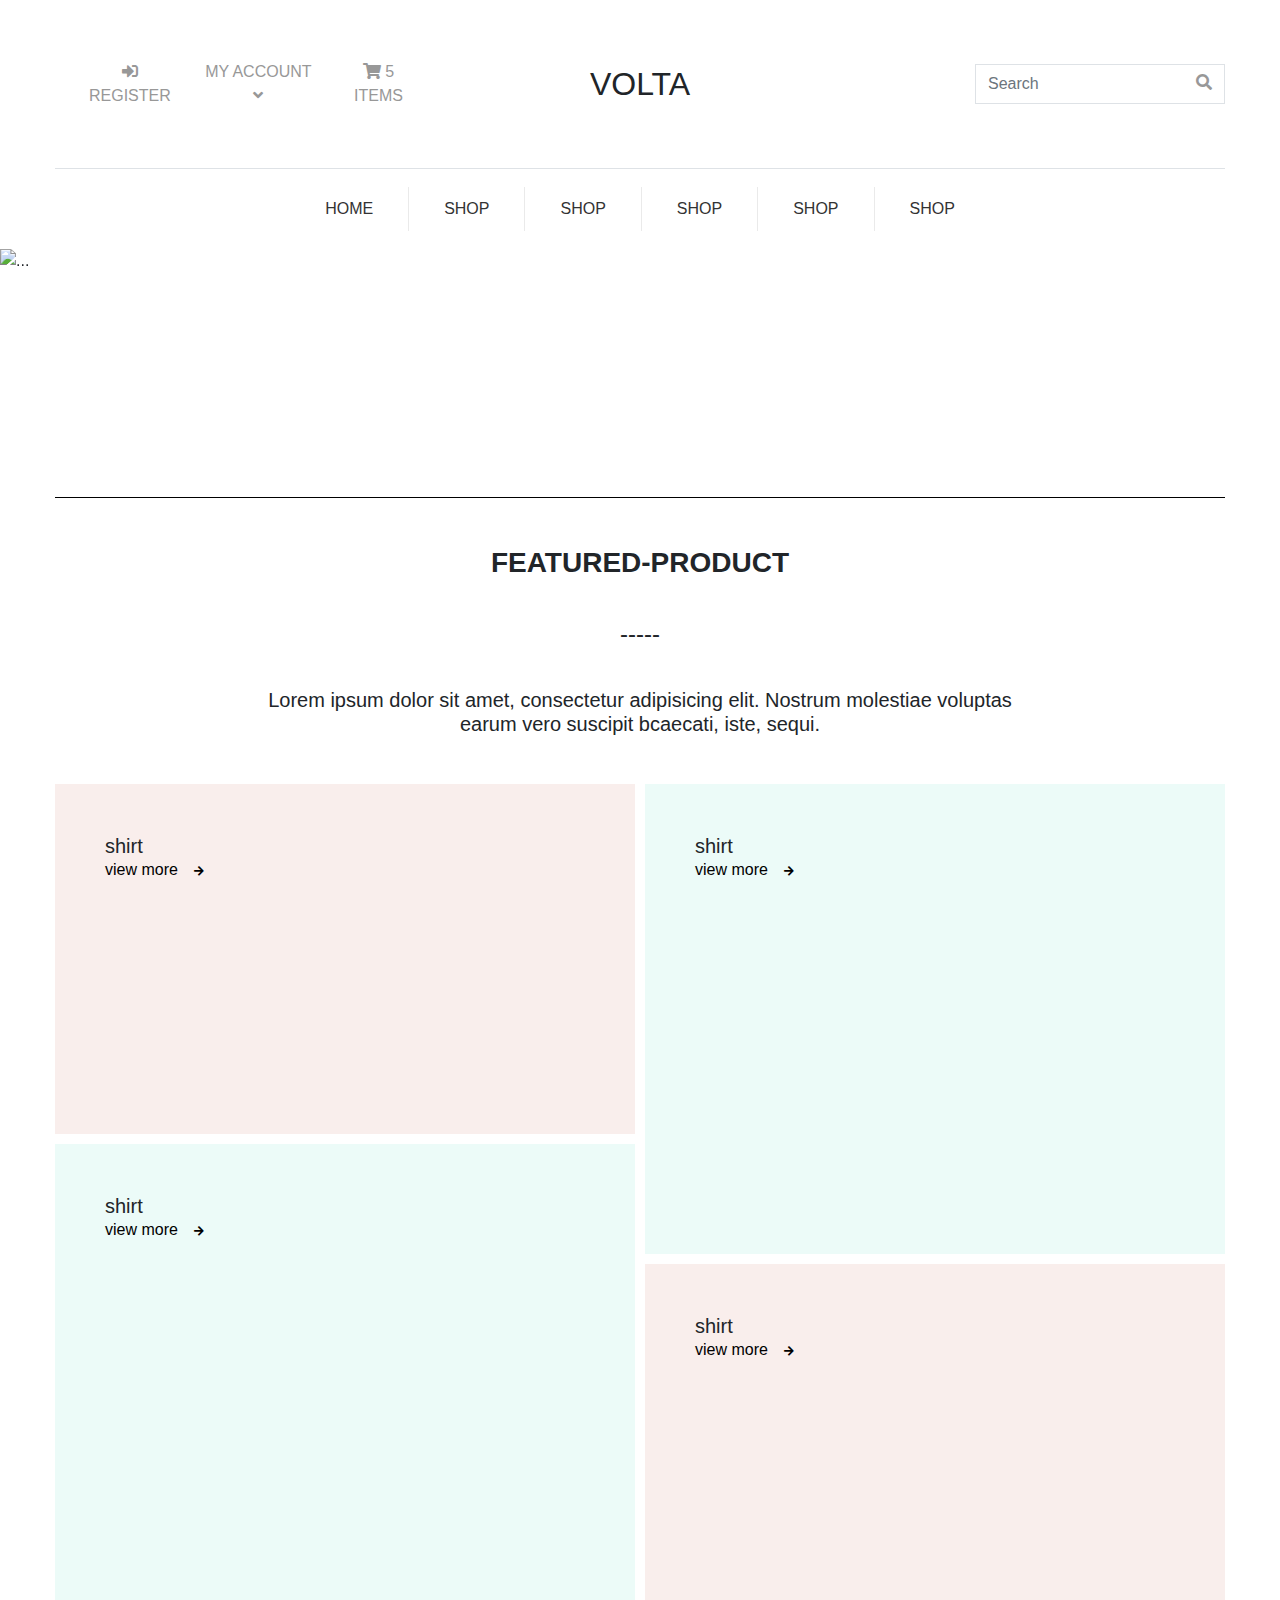
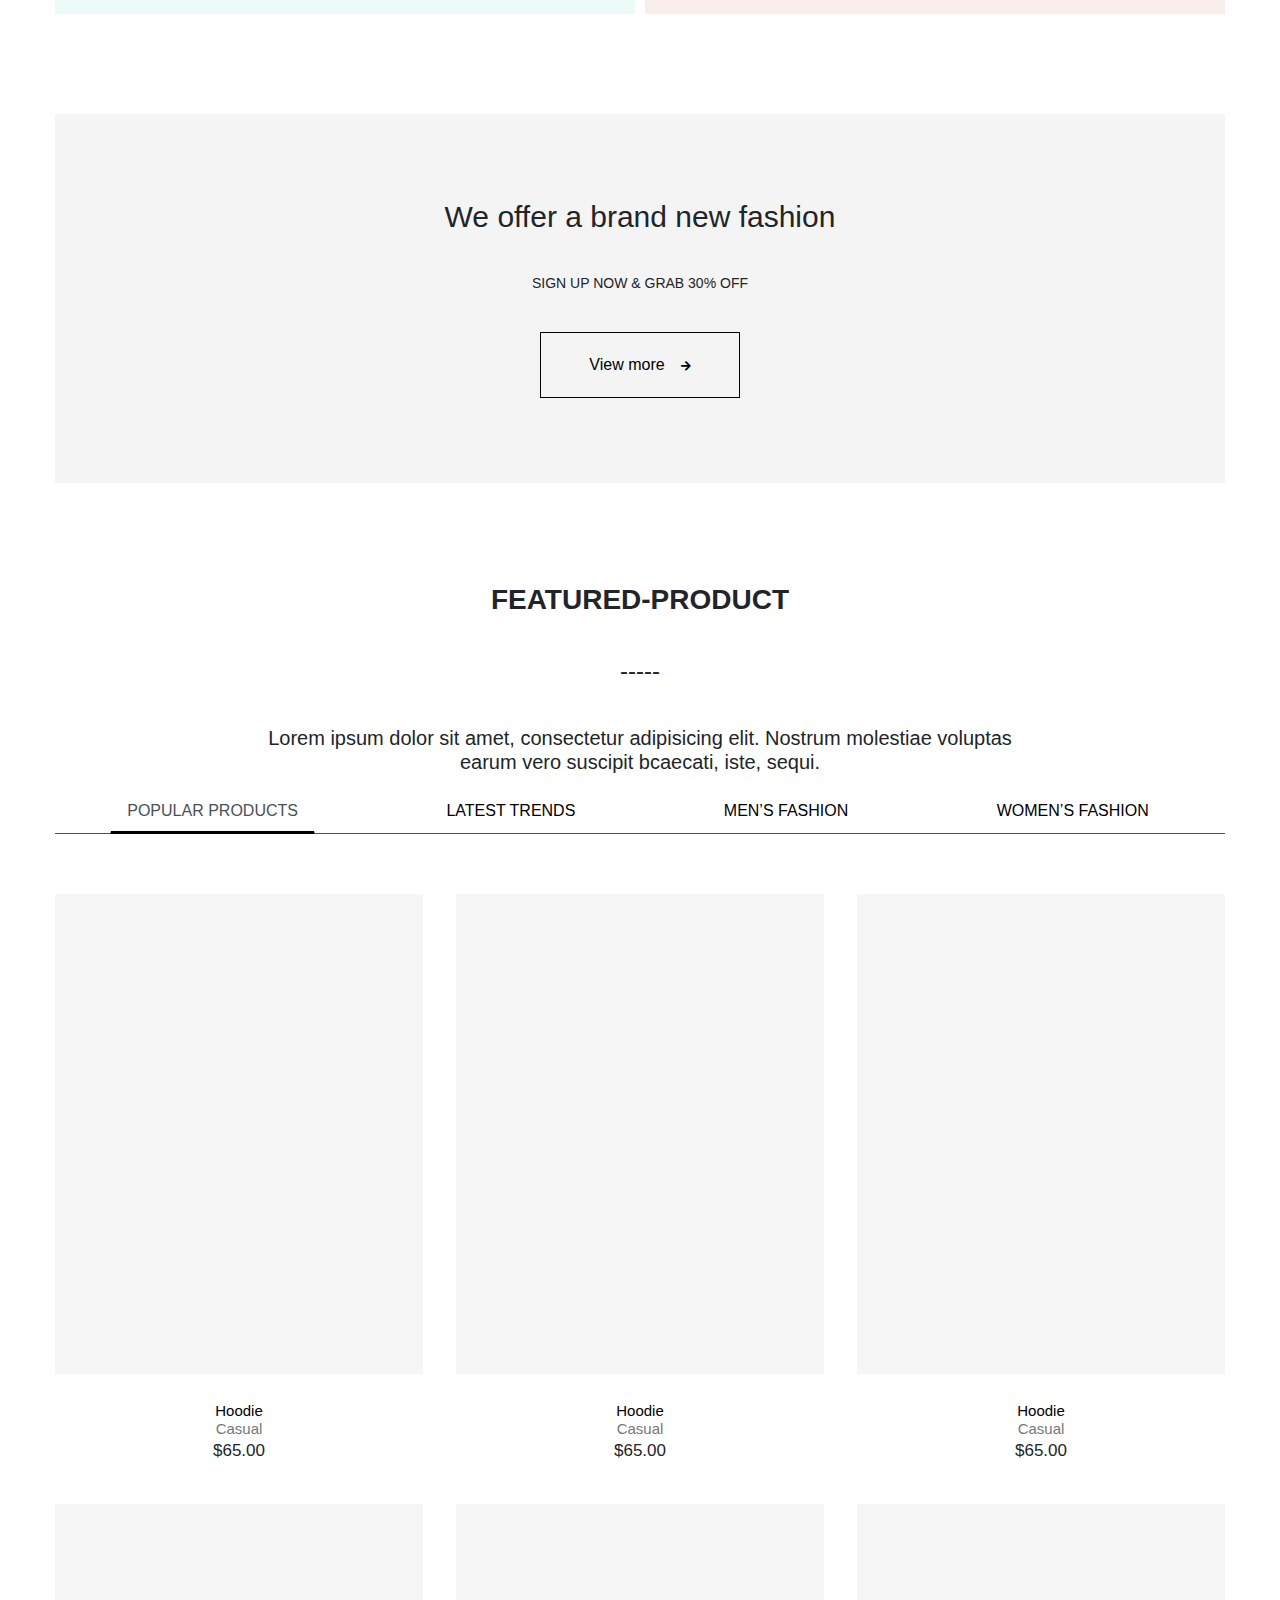
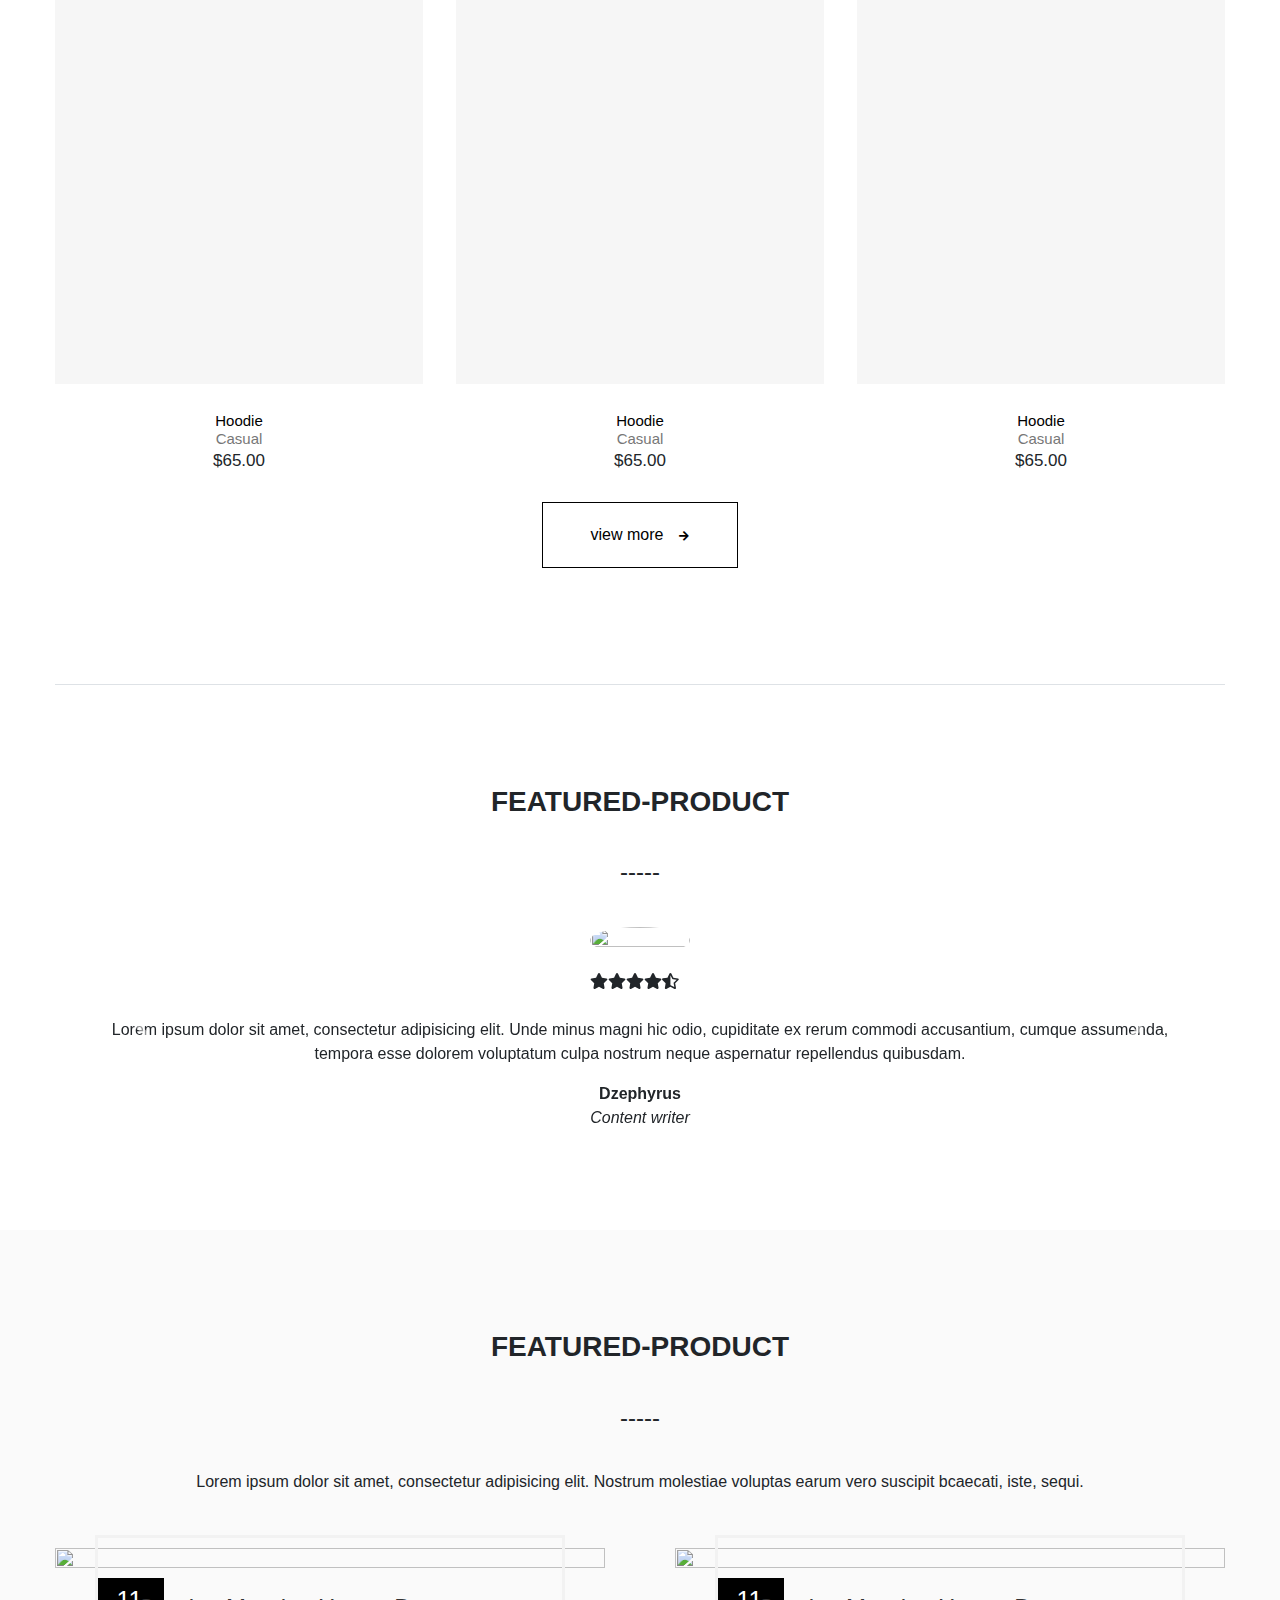
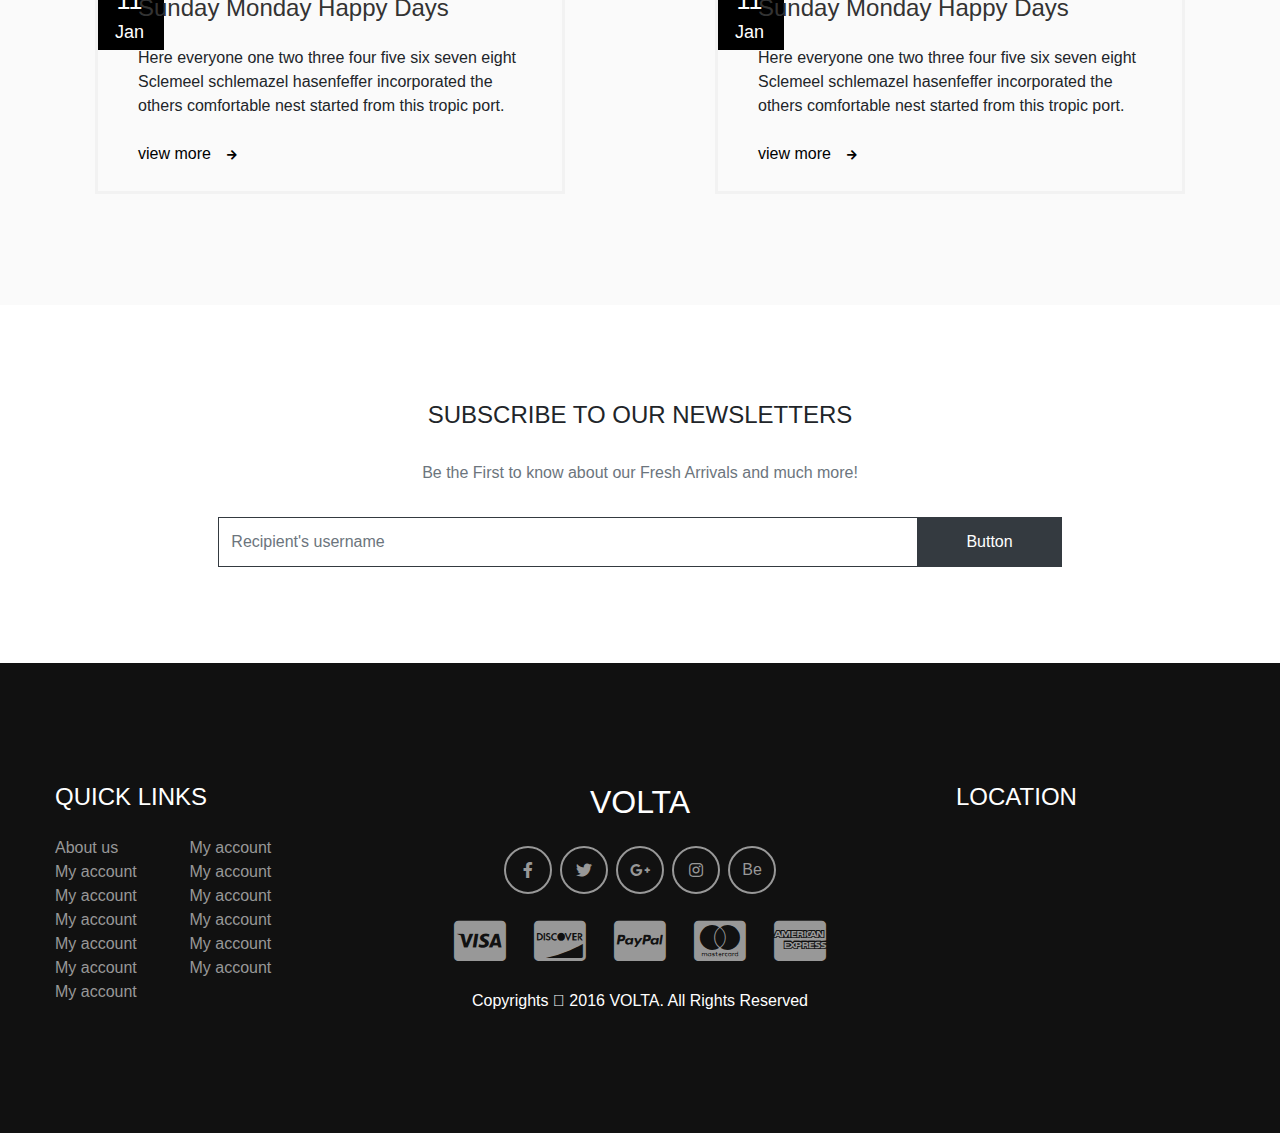
==== index.html @ 00e00750 "up" ====
<!doctype html>
<html>
<head>
<meta charset="utf-8">
<title>Untitled Document</title>
	<link rel="stylesheet" href="https://use.fontawesome.com/releases/v5.6.3/css/all.css">
	<link rel="stylesheet" href="https://stackpath.bootstrapcdn.com/bootstrap/4.4.1/css/bootstrap.min.css" integrity="sha384-Vkoo8x4CGsO3+Hhxv8T/Q5PaXtkKtu6ug5TOeNV6gBiFeWPGFN9MuhOf23Q9Ifjh" crossorigin="anonymous">
	<link rel="stylesheet" href="css/style.css">
	<link rel="stylesheet" href="css/style.scss">
</head>

<body>
	<header>
		<div class="header ">
			<div class="container col-lg-8 col-md-8 col-sm-12 offset-md-2">
				<div class="row justify-content-between align-items-center header-top border-bottom">
						<div class="header-top-left d-flex col-lg-4">
							<a href=""><button type="button" class="btn btn-light bg-white border-0 text-uppercase t-grey"><i class="fas fa-sign-in-alt"></i> Register</button></a>
							<div class="dropdown ">
							 	<button class="btn btn-light bg-white border-0 shadow-none text-uppercase t-grey" type="button" id="dropdownMenuButton" data-toggle="dropdown" aria-haspopup="true" aria-expanded="false">
								my account <i class="fas fa-angle-down"></i>
							 	</button>
								<div class="dropdown-menu" aria-labelledby="dropdownMenuButton">
									<a class="dropdown-item" href="#">Action</a>
									<a class="dropdown-item" href="#">Another action</a>
									<a class="dropdown-item" href="#">Something else here</a>
							 	</div>
							</div>
							<a href=""><button type="button" class="btn btn-light bg-white border-0 text-uppercase t-grey"><i class="fas fa-shopping-cart"></i> 5 items</button></a>
						</div>
					
						<div class="header-top-mid col-lg-4">
							<h2 class="text-uppercase text-center">VOLTA</h2>
						</div>
					
						<div class="header-top-right col-lg-4 px-0 d-flex justify-content-end">
							<div class="input-group border rounded-0 ">
							  <input type="text" class="form-control border-0 search " placeholder="Search" aria-label="Recipient's username" aria-describedby="basic-addon2">
							  <div class="input-group-append">
								<a href=""><button class="btn btn-outline-secondary border-0  bg-white" type="button"><i class="fas fa-search t-grey"></i></button></a>
							  </div>
							</div>
						</div>
					</div>
				<div class="row justify-content-center">
					<ul class="d-flex header-list text-uppercase">
						<li class="header-list_item">
							<a href="" class="header-list_item_name ">home</a>
							<ul class="header-list_item_drop ">
								<li>
									<a href="">home page</a>
								</li>
								<li>
									<a href="">home page 2</a>
								</li>
							</ul>
						</li>
						<li class="header-list_item">
							<a href="" class="header-list_item_name ">shop</a>
						</li>
						<li class="header-list_item">
							<a href="" class="header-list_item_name ">shop</a>
						</li>
						<li class="header-list_item">
							<a href="" class="header-list_item_name ">shop</a>
						</li>
						<li class="header-list_item">
							<a href="" class="header-list_item_name ">shop</a>
						</li>
						<li class="header-list_item">
							<a href="" class="header-list_item_name ">shop</a>
						</li>
					</ul>
				</div>
			</div>
		</div>
	</header>
	<main>
		<div id="carouselExampleControls" class="carousel slide" data-ride="carousel">
  <div class="carousel-inner">
    <div class="carousel-item active">
      <img src="../../../explus/home a-z/home-A-Z/images/NoPath - Copy (7).png" class="d-block w-100" alt="...">
    </div>
    <div class="carousel-item">
      <img src="../../../explus/home a-z/home-A-Z/images/NoPath - Copy (7).png" class="d-block w-100" alt="...">
    </div>
    <div class="carousel-item">
      <img src="../../../explus/home a-z/home-A-Z/images/NoPath - Copy (7).png" class="d-block w-100" alt="...">
    </div>
  </div>
  <a class="carousel-control-prev" href="#carouselExampleControls" role="button" data-slide="prev">
    <span class="carousel-control-prev-icon" aria-hidden="true"></span>
    <span class="sr-only">Previous</span>
  </a>
  <a class="carousel-control-next" href="#carouselExampleControls" role="button" data-slide="next">
    <span class="carousel-control-next-icon" aria-hidden="true"></span>
    <span class="sr-only">Next</span>
  </a>
</div>
		<div class="cate-collection">
			<div class="cate-collection_item ">
				<a href=""><img src="https://dummyimage.com/360x380/000/fff" alt=""><p>men collection</p></a>
			</div>
			<div class="cate-collection_item ">
				<a href=""><img src="https://dummyimage.com/360x380/000/fff" alt=""><p>men collection</p></a>
			</div>
			<div class="cate-collection_item ">
				<a href=""><img src="https://dummyimage.com/360x380/000/fff" alt=""><p>men collection</p></a>
			</div>	
		</div>
		
		<div class="featured-product py-5 ">
			<h3 class="w-100 text-center text-uppercase font-weight-bold">featured-product</h3>
			<h4 class="w-100 text-center ">-----</h4>
			<h5 class="text-center"> Lorem ipsum dolor sit amet, consectetur adipisicing elit. Nostrum molestiae voluptas earum vero suscipit bcaecati, iste, sequi.</h5>
		</div>
		<div class="product-collection">
			<div class="product-collection-item">
				<h3>shirt</h3>
				<a href="" class="access-btn t-black">view more<i class="fas fa-arrow-right pl-3"></i></a>
			</div>
			<div class="product-collection-item">
				<h3>shirt</h3>
				<a href="" class="access-btn t-black">view more<i class="fas fa-arrow-right pl-3"></i></a>
			</div>
			<div class="product-collection-item">
				<h3>shirt</h3>
				<a href="" class="access-btn t-black">view more<i class="fas fa-arrow-right pl-3"></i></a>
			</div>
			<div class="product-collection-item">
				<h3>shirt</h3>
				<a href="" class="access-btn t-black">view more<i class="fas fa-arrow-right pl-3"></i></a>
			</div>
		</div>
		<div class="banner">
			<h1 class="text-center">We offer a brand new fashion</h1>
			<h3 class="text-center ">SIGN UP NOW & GRAB 30% OFF</h3>
			<a href="" class="access-btn t-black ">View more<i class="fas fa-arrow-right pl-3"></i></a>
		</div>
		<div class="featured-product ">
			<h3 class="w-100 text-center text-uppercase font-weight-bold">featured-product</h3>
			<h4 class="w-100 text-center ">-----</h4>
			<h5 class="text-center"> Lorem ipsum dolor sit amet, consectetur adipisicing elit. Nostrum molestiae voluptas earum vero suscipit bcaecati, iste, sequi.</h5>
		</div>
		<div class="list-product">
			<div class="py-3">
			  <ul class="nav nav-tabs" role="tablist">
<!--				<li class="ml-2">&nbsp;</li>-->
				<li class="nav-item">
				  <a class="nav-link active" data-toggle="tab" href="#home" role="tab">POPULAR PRODUCTS</a>
				</li>
				<li class="nav-item">
				  <a class="nav-link" data-toggle="tab" href="#profile" role="tab">LATEST TRENDS</a>
				</li>
				<li class="nav-item">
				  <a class="nav-link" data-toggle="tab" href="#messages" role="tab">MEN’S FASHION</a>
				</li>
				<li class="nav-item">
				  <a class="nav-link" data-toggle="tab" href="#settings" role="tab">WOMEN’S FASHION</a>
				</li>
			  </ul>

			  <!-- Tab panes -->
			  <div class="tab-content">
				<div class="tab-pane active" id="home" role="tabpanel">
					<div class="tab-pane_main">
						<div class="tab-pane_item">
							<div class="tab-pane_item_image">
								<a href="" class="access-btn t-black">view more<i class="fas fa-arrow-right pl-3"></i></a>
							</div>
							<div class="tab-pane_item_info">
								<h3><a href="">Hoodie</a></h3>
								<h4><a href="">Casual</a></h4>
								<p>$65.00</p>
							</div>
						</div>
						<div class="tab-pane_item">
							<div class="tab-pane_item_image">
								<a href="" class="access-btn t-black">view more<i class="fas fa-arrow-right pl-3"></i></a>
							</div>
							<div class="tab-pane_item_info">
								<h3><a href="">Hoodie</a></h3>
								<h4><a href="">Casual</a></h4>
								<p>$65.00</p>
							</div>
						</div>
						<div class="tab-pane_item">
							<div class="tab-pane_item_image">
								<a href="" class="access-btn t-black">view more<i class="fas fa-arrow-right pl-3"></i></a>
							</div>
							<div class="tab-pane_item_info">
								<h3><a href="">Hoodie</a></h3>
								<h4><a href="">Casual</a></h4>
								<p>$65.00</p>
							</div>
						</div>
						<div class="tab-pane_item">
							<div class="tab-pane_item_image">
								<a href="" class="access-btn t-black">view more<i class="fas fa-arrow-right pl-3"></i></a>
							</div>
							<div class="tab-pane_item_info">
								<h3><a href="">Hoodie</a></h3>
								<h4><a href="">Casual</a></h4>
								<p>$65.00</p>
							</div>
						</div>
						<div class="tab-pane_item">
							<div class="tab-pane_item_image">
								<a href="" class="access-btn t-black">view more<i class="fas fa-arrow-right pl-3"></i></a>
							</div>
							<div class="tab-pane_item_info">
								<h3><a href="">Hoodie</a></h3>
								<h4><a href="">Casual</a></h4>
								<p>$65.00</p>
							</div>
						</div>
						<div class="tab-pane_item">
							<div class="tab-pane_item_image">
								<a href="" class="access-btn t-black">view more<i class="fas fa-arrow-right pl-3"></i></a>
							</div>
							<div class="tab-pane_item_info">
								<h3><a href="">Hoodie</a></h3>
								<h4><a href="">Casual</a></h4>
								<p>$65.00</p>
							</div>
						</div> 
					</div>
					<div class="w-100 d-flex justify-content-center" >
						<a href="" class="access-btn t-black" >view more<i class="fas fa-arrow-right pl-3"></i></a>
					</div>
						
				</div>
				<div class="tab-pane " id="profile" role="tabpanel">
					<div class="tab-pane_main">
						<div class="tab-pane_item">
							<div class="tab-pane_item_image">
								<a href="" class="access-btn t-black">view more<i class="fas fa-arrow-right pl-3"></i></a>
							</div>
							<div class="tab-pane_item_info">
								<h3><a href="">varsity Sweatshirt</a></h3>
								<h4><a href="">Casual</a></h4>
								<p>$65.00</p>
							</div>
						</div>
						<div class="tab-pane_item">
							<div class="tab-pane_item_image">
								<a href="" class="access-btn t-black">view more<i class="fas fa-arrow-right pl-3"></i></a>
							</div>
							<div class="tab-pane_item_info">
								<h3><a href="">varsity Sweatshirt</a></h3>
								<h4><a href="">Casual</a></h4>
								<p>$65.00</p>
							</div>
						</div>
						<div class="tab-pane_item">
							<div class="tab-pane_item_image">
								<a href="" class="access-btn t-black">view more<i class="fas fa-arrow-right pl-3"></i></a>
							</div>
							<div class="tab-pane_item_info">
								<h3><a href="">varsity Sweatshirt</a></h3>
								<h4><a href="">Casual</a></h4>
								<p>$65.00</p>
							</div>
						</div>
						<div class="tab-pane_item">
							<div class="tab-pane_item_image">
								<a href="" class="access-btn t-black">view more<i class="fas fa-arrow-right pl-3"></i></a>
							</div>
							<div class="tab-pane_item_info">
								<h3><a href="">varsity Sweatshirt</a></h3>
								<h4><a href="">Casual</a></h4>
								<p>$65.00</p>
							</div>
						</div>
						<div class="tab-pane_item">
							<div class="tab-pane_item_image">
								<a href="" class="access-btn t-black">view more<i class="fas fa-arrow-right pl-3"></i></a>
							</div>
							<div class="tab-pane_item_info">
								<h3><a href="">varsity Sweatshirt</a></h3>
								<h4><a href="">Casual</a></h4>
								<p>$65.00</p>
							</div>
						</div>
						<div class="tab-pane_item">
							<div class="tab-pane_item_image">
								<a href="" class="access-btn t-black">view more<i class="fas fa-arrow-right pl-3"></i></a>
							</div>
							<div class="tab-pane_item_info">
								<h3><a href="">varsity Sweatshirt</a></h3>
								<h4><a href="">Casual</a></h4>
								<p>$65.00</p>
							</div>
						</div> 
					</div>
					<div class="w-100 d-flex justify-content-center" >
						<a href="" class="access-btn t-black" >view more<i class="fas fa-arrow-right pl-3"></i></a>
					</div>  
				</div>
				<div class="tab-pane " id="messages" role="tabpanel">Messages tab.</div>
				<div class="tab-pane " id="settings" role="tabpanel">Settings tab.</div>
			  </div>
			</div>
		</div>
		<div>
			<div class="comment-slide border-top">
				<div class="featured-product ">
					<h3 class="w-100 text-center text-uppercase font-weight-bold">featured-product</h3>
					<h4 class="w-100 text-center ">-----</h4>
				</div>
				<div id="carouselExampleControl" class="carousel slide" data-ride="carousel">
				  <div class="carousel-inner">
					<div class="carousel-item active">
					  	<div class="comment-slide_main px-5">
							<div class="comment-slide_main_image">
								<img src="https://dummyimage.com/100x100/000/fff" class="thumb" alt="">
								<div class="mt-3">
									<i class="fas fa-star"></i><i class="fas fa-star"></i><i class="fas fa-star"></i><i class="fas fa-star"></i><i class="fas fa-star-half-alt"></i>
								</div>
							</div>
							<div class="comment-slide_main_detail text-center pt-4">
								<p class="line">Lorem ipsum dolor sit amet, consectetur adipisicing elit. Unde minus magni hic odio, cupiditate ex rerum commodi accusantium, cumque assumenda, tempora esse dolorem voluptatum culpa nostrum neque aspernatur repellendus quibusdam.</p>
								<p class="pt-3"><strong>Dzephyrus</strong></p>
								<p class=""><em>Content writer</em></p>
							</div>
						</div>
					</div>
					<div class="carousel-item">
					  <div class="comment-slide_main px-5">
							<div class="comment-slide_main_image">
								<img src="https://dummyimage.com/100x100/000/fff" class="thumb" alt="">
								<div class="mt-3">
									<i class="fas fa-star"></i><i class="fas fa-star"></i><i class="fas fa-star"></i><i class="fas fa-star"></i><i class="fas fa-star-half-alt"></i>
								</div>
							</div>
							<div class="comment-slide_main_detail text-center pt-4">
								<p class="line">Lorem ipsum dolor sit amet, consectetur adipisicing elit. Unde minus magni hic odio, cupiditate ex rerum commodi accusantium, cumque assumenda, tempora esse dolorem voluptatum culpa nostrum neque aspernatur repellendus quibusdam.</p>
								<p class="pt-3"><strong>Dzephyrus</strong></p>
								<p class=""><em>Content writer</em></p>
							</div>
						</div>
					</div>
					<div class="carousel-item">
					  <div class="comment-slide_main px-5">
							<div class="comment-slide_main_image">
								<img src="https://dummyimage.com/100x100/000/fff" class="thumb" alt="">
								<div class="mt-3">
									<i class="fas fa-star"></i><i class="fas fa-star"></i><i class="fas fa-star"></i><i class="fas fa-star"></i><i class="fas fa-star-half-alt"></i>
								</div>
							</div>
							<div class="comment-slide_main_detail text-center pt-4">
								<p class="line">Lorem ipsum dolor sit amet, consectetur adipisicing elit. Unde minus magni hic odio, cupiditate ex rerum commodi accusantium, cumque assumenda, tempora esse dolorem voluptatum culpa nostrum neque aspernatur repellendus quibusdam.</p>
								<p class="pt-3"><strong>Dzephyrus</strong></p>
								<p class=""><em>Content writer</em></p>
							</div>
						</div>
					</div>
				  </div>
				  <a class="carousel-control-prev" href="#carouselExampleControl" role="button" data-slide="prev">
					<span class="carousel-control-prev-icon" aria-hidden="true"></span>
					<span class="sr-only">Previous</span>
				  </a>
				  <a class="carousel-control-next" href="#carouselExampleControl" role="button" data-slide="next">
					<span class="carousel-control-next-icon" aria-hidden="true"></span>
					<span class="sr-only">Next</span>
				  </a>
				</div>
			</div>
		</div>
		<div class="latest-news">
			<div class="featured-product">
				<h3 class="w-100 text-center text-uppercase font-weight-bold">featured-product</h3>
				<h4 class="w-100 text-center ">-----</h4>
				<h6 class="text-center"> Lorem ipsum dolor sit amet, consectetur adipisicing elit. Nostrum molestiae voluptas earum vero suscipit bcaecati, iste, sequi.</h6>
			</div>
			<div class="latest-news_main">
				<div class="latest-news_main_item">
					<div class="latest-news_main_item_time">
						<p>11</p>
						<p>Jan</p>
					</div>
					<div class="latest-news_main_item_image">
						<img src="https://dummyimage.com/550x320/b5b5b5/000" class="thumb" alt="">
					</div>
					<div class="latest-news_main_item_info">
						<div class="latest-news_main_item_detail">
							<h4 class="pb-4"><a href="">Sunday Monday Happy Days</a></h4>
							<p class="pb-4">Here everyone one two three four five six seven eight Sclemeel schlemazel hasenfeffer incorporated  the others comfortable nest started from this tropic port.</p>
							<a href="" class="access-btn t-black">view more<i class="fas fa-arrow-right pl-3"></i></a>
						</div>
					</div>
				</div>
				<div class="latest-news_main_item">
					<div class="latest-news_main_item_time">
						<p>11</p>
						<p>Jan</p>
					</div>
					<div class="latest-news_main_item_image">
						<img src="https://dummyimage.com/550x320/b5b5b5/000" class="thumb" alt="">
					</div>
					<div class="latest-news_main_item_info">
						<div class="latest-news_main_item_detail">
							<h4 class="pb-4"><a href="">Sunday Monday Happy Days</a></h4>
							<p class="pb-4">Here everyone one two three four five six seven eight Sclemeel schlemazel hasenfeffer incorporated  the others comfortable nest started from this tropic port.</p>
							<a href="" class="access-btn t-black">view more<i class="fas fa-arrow-right pl-3"></i></a>
						</div>
					</div>
				</div>
			</div>	
		</div>
		<div class="d-flex justify-content-center flex-column row py-lg-5 py-md-5 py-sm-5 py-5 my-lg-5 my-md-5 my-sm-5 my-5 ">
			<h4 class="text-uppercase text-center">SUBSCRIBE to our newsletters</h4>
			<p class="text-center text-secondary py-lg-4 py-md-3 py-sm-3 py-2 my-2">Be the First to know about our Fresh Arrivals and much more!</p>
			<div class="col-lg-8 col-md-8 col-sm-8 offset-md-2 offset-2 rounded-0 border-dark">
				<div class="input-group border-dark">
				  <input type="text" class="form-control rounded-0 border-dark py-lg-4 py-md-3 py-sm-3" placeholder="Recipient's username" aria-label="Recipient's username" aria-describedby="basic-addon2">
				  <div class="input-group-append ">
					<button class="btn px-5 rounded-0 border-dark btn-dark py-lg-2 py-md-1 py-sm-1 " type="button">Button</button>
				  </div>
				</div>
			</div>
		</div>
	</main>
	<footer class="w-100">
		<div class="footer-main">
			<div class="footer-main_quicklinks">	
				<h4 class="t-white pb-4 text-uppercase">Quick links</h4>
				<div class="container">
					<div class="row">
						<a href="" class="d-block col-lg-6 col-md-6 col-sm-6 col-6 px-0">About us</a>
						<a href="" class="d-block col-lg-6 col-md-6 col-sm-6 col-6 px-0">My account</a>
						<a href="" class="d-block col-lg-6 col-md-6 col-sm-6 col-6 px-0">My account</a>
						<a href="" class="d-block col-lg-6 col-md-6 col-sm-6 col-6 px-0">My account</a>
						<a href="" class="d-block col-lg-6 col-md-6 col-sm-6 col-6 px-0">My account</a>
						<a href="" class="d-block col-lg-6 col-md-6 col-sm-6 col-6 px-0">My account</a>
						<a href="" class="d-block col-lg-6 col-md-6 col-sm-6 col-6 px-0">My account</a>
						<a href="" class="d-block col-lg-6 col-md-6 col-sm-6 col-6 px-0">My account</a>
						<a href="" class="d-block col-lg-6 col-md-6 col-sm-6 col-6 px-0">My account</a>
						<a href="" class="d-block col-lg-6 col-md-6 col-sm-6 col-6 px-0">My account</a>
						<a href="" class="d-block col-lg-6 col-md-6 col-sm-6 col-6 px-0">My account</a>
						<a href="" class="d-block col-lg-6 col-md-6 col-sm-6 col-6 px-0">My account</a>
						<a href="" class="d-block col-lg-6 col-md-6 col-sm-6 col-6 px-0">My account</a>
					</div>
				</div>
			</div>
			<div class="footer-main_connect">
				<h2 class="text-center t-white pb-4 text-uppercase" >VOLTA</h2>
				<div class="d-flex justify-content-center footer-main_connect_icon pb-4">
					<a href="" class="d-flex justify-content-center align-items-center mx-1"><i class="fab fa-facebook-f"></i></a>
					<a href="" class="d-flex justify-content-center align-items-center mx-1"><i class="fab fa-twitter"></i></a>
					<a href="" class="d-flex justify-content-center align-items-center mx-1"><i class="fab fa-google-plus-g"></i></a>
					<a href="" class="d-flex justify-content-center align-items-center mx-1"><i class="fab fa-instagram"></i></a>
					<a href="" class="d-flex justify-content-center align-items-center mx-1"><span>Be</span></a>
				</div>
				<div class="d-flex justify-content-center footer-main_connect_pay pb-4" >
					<a href=""><i class="fab fa-cc-visa"></i></a>
					<a href=""><i class="fab fa-cc-discover"></i></a>
					<a href=""><i class="fab fa-cc-paypal"></i></a>
					<a href=""><i class="fab fa-cc-mastercard" ></i></a>
					<a href=""><i class="fab fa-cc-amex"></i></a>
				</div>
				<p class="text-center t-white">Copyrights  2016 VOLTA. All Rights Reserved</p>
			</div>
			<div class="footer-main_location">
				<h4 class="t-white pb-4 text-uppercase">Location </h4>
				<div>
					<iframe src="https://www.google.com/maps/embed?pb=!1m10!1m8!1m3!1d251637.95196238213!2d105.6189045!3d9.779349!3m2!1i1024!2i768!4f13.1!5e0!3m2!1svi!2s!4v1579964257122!5m2!1svi!2s" width="100%" height="170" frameborder="0" style="border:0;" allowfullscreen=""></iframe>
				</div>
			</div>	
		</div>
	</footer>
	<script src="https://code.jquery.com/jquery-3.4.1.slim.min.js" integrity="sha384-J6qa4849blE2+poT4WnyKhv5vZF5SrPo0iEjwBvKU7imGFAV0wwj1yYfoRSJoZ+n" crossorigin="anonymous"></script>
<script src="https://cdn.jsdelivr.net/npm/popper.js@1.16.0/dist/umd/popper.min.js" integrity="sha384-Q6E9RHvbIyZFJoft+2mJbHaEWldlvI9IOYy5n3zV9zzTtmI3UksdQRVvoxMfooAo" crossorigin="anonymous"></script>
<script src="https://stackpath.bootstrapcdn.com/bootstrap/4.4.1/js/bootstrap.min.js" integrity="sha384-wfSDF2E50Y2D1uUdj0O3uMBJnjuUD4Ih7YwaYd1iqfktj0Uod8GCExl3Og8ifwB6" crossorigin="anonymous"></script>
</body>
</html>
---- css/style.css ----
/* CSS Document */
* {
  margin: 0;
  padding: 0;
  -webkit-box-sizing: border-box;
          box-sizing: border-box;
  outline: 0; }

a, a:hover, a:visited, a:link, a:active {
  text-decoration: none; }

html {
  scroll-behavior: smooth; }

ul {
  list-style-type: none;
  padding-left: 0;
  margin-bottom: 0; }

p {
  margin-bottom: 0; }

a {
  color: #333; }

img {
  width: 100%;
  height: auto; }

h1, h2, h3, h4, h5, h6 {
  margin: 0; }

.t-white {
  color: white; }

.t-black {
  color: black; }

.t-grey {
  color: #989898; }

.thumb {
  width: 100%;
  height: 100%;
  -o-object-fit: cover;
     object-fit: cover; }

.hidden {
  display: none !important; }

.fix-text {
  display: -webkit-box;
  line-height: 1.3;
  -webkit-line-clamp: 2;
  -webkit-box-orient: vertical;
  overflow: hidden;
  text-overflow: ellipsis; }

section {
  background-color: #f1f1f1; }
  section h2 {
    color: blue;
    margin: 0; }
  section h3 {
    color: blue;
    margin: 0; }
  section h4 {
    color: blue;
    margin: 0; }

/*----------------------------------------
				  Header
----------------------------------------*/
.header .container {
  max-width: 1170px;
  margin: 0 auto; }
  .header .container .header-top {
    padding: 54px 0; }
    .header .container .header-top .header-top-right .input-group {
      width: 250px; }
      .header .container .header-top .header-top-right .input-group input {
        width: 180px; }
  .header .container .header-list {
    padding: 18px 0; }
    .header .container .header-list .header-list_item {
      border-right: 1px solid #eaeaea;
      position: relative; }
      .header .container .header-list .header-list_item:last-child {
        border: none; }
      .header .container .header-list .header-list_item:hover .header-list_item_drop {
        display: block; }
      .header .container .header-list .header-list_item .header-list_item_name {
        display: block;
        padding: 10px 35px; }
      .header .container .header-list .header-list_item .header-list_item_drop {
        position: absolute;
        display: none;
        z-index: 99;
        padding: 20px 0;
        background-color: white;
        min-width: 155%; }
        .header .container .header-list .header-list_item .header-list_item_drop li a {
          display: block;
          padding: 15px 40px; }

/*----------------------------------------
				End-Header
----------------------------------------*/
.cate-collection {
  max-width: 1170px;
  margin: 0 auto;
  display: grid;
  grid-template-columns: repeat(3, 1fr);
  grid-column-gap: 45px;
  margin-top: 100px;
  padding-bottom: 100px;
  border-bottom: 1px black solid; }
  .cate-collection_item {
    position: relative; }
    .cate-collection_item p {
      position: absolute;
      color: white;
      padding-left: 19px;
      padding-bottom: 10px;
      left: 0px;
      bottom: 50px;
      border-bottom: 1px white solid; }

.featured-product h4 {
  padding: 40px 0; }
.featured-product h5 {
  max-width: 800px;
  margin: 0 auto; }

.product-collection {
  max-width: 1170px;
  margin: 0 auto;
  display: grid;
  grid-template-columns: repeat(2, 1fr);
  grid-template-rows: repeat(7, 110px);
  grid-gap: 10px 10px;
  margin-bottom: 100px; }
  .product-collection-item {
    padding: 50px; }
    .product-collection-item h3 {
      font-size: 20px; }
  .product-collection-item:nth-child(1) {
    grid-row: 1/4;
    background-color: #f9eeec; }
  .product-collection-item:nth-child(2) {
    grid-row: 1/5;
    background-color: #ecfbf8; }
  .product-collection-item:nth-child(3) {
    grid-row: 4/8;
    background-color: #ecfbf8; }
  .product-collection-item:nth-child(4) {
    grid-row: 5/8;
    background-color: #f9eeec; }

.access-btn i {
  font-size: 11px; }

.banner {
  max-width: 1170px;
  margin: 0 auto;
  padding: 85px 0;
  display: -webkit-box;
  display: -ms-flexbox;
  display: flex;
  -webkit-box-orient: vertical;
  -webkit-box-direction: normal;
      -ms-flex-direction: column;
          flex-direction: column;
  -webkit-box-pack: center;
      -ms-flex-pack: center;
          justify-content: center;
  background-color: #f4f4f4;
  margin-bottom: 100px; }
  .banner h3 {
    padding: 40px 0;
    font-size: 14px; }
  .banner h1 {
    font-size: 30px; }
  .banner .access-btn {
    border: 1px solid black;
    padding: 20px 48px;
    margin: 0 auto; }

.list-product {
  max-width: 1170px;
  margin: 0 auto; }

.nav-tabs .nav-item.show .nav-link,
.nav-tabs .nav-link.active,
.nav-tabs .nav-link.active:hover {
  border-color: #fff #fff black;
  border-bottom: 3px solid black; }

.nav-tabs {
  border-bottom-color: #495057;
  display: -webkit-box;
  display: -ms-flexbox;
  display: flex;
  -ms-flex-pack: distribute;
      justify-content: space-around; }

.nav-tabs .nav-link:hover {
  border-color: #ccc #ccc #495057;
  background-color: #eee; }

.nav-tabs .nav-link.active:hover {
  background-color: transparent; }

.nav-tabs .nav-link {
  margin-right: 4px;
  color: black; }

.tab-pane .access-btn {
  border: 1px solid black;
  padding: 20px 48px; }

.tab-pane_main {
  display: grid;
  padding-top: 60px;
  grid-template-columns: repeat(3, 1fr);
  grid-column-gap: 33px;
  grid-row-gap: 13px; }
  .tab-pane_main .tab-pane_item_image {
    width: 100%;
    height: 480px;
    background-color: #f6f6f6;
    position: relative;
    display: -webkit-box;
    display: -ms-flexbox;
    display: flex;
    -webkit-box-pack: center;
        -ms-flex-pack: center;
            justify-content: center;
    -webkit-box-align: center;
        -ms-flex-align: center;
            align-items: center; }
    .tab-pane_main .tab-pane_item_image .access-btn {
      background-color: black;
      color: white;
      padding: 21px 44px;
      display: none;
      -webkit-transition: 0.2s;
      transition: 0.2s; }
    .tab-pane_main .tab-pane_item_image:hover {
      background-color: white; }
    .tab-pane_main .tab-pane_item_image:hover .access-btn {
      display: block;
      -webkit-transition: 0.2s;
      transition: 0.2s; }
  .tab-pane_main .tab-pane_item_info {
    text-align: center;
    padding: 28px 0; }
    .tab-pane_main .tab-pane_item_info h3 {
      font-size: 15px; }
      .tab-pane_main .tab-pane_item_info h3 a {
        color: black; }
    .tab-pane_main .tab-pane_item_info h4 {
      font-size: 15px; }
      .tab-pane_main .tab-pane_item_info h4 a {
        color: #777777; }
    .tab-pane_main .tab-pane_item_info p {
      font-size: 17px; }

.comment-slide {
  max-width: 1170px;
  margin: 0 auto;
  padding: 100px 0;
  margin-top: 100px; }
  .comment-slide .comment-slide_main .comment-slide_main_image {
    width: 100px;
    margin: 0 auto;
    overflow: hidden; }
    .comment-slide .comment-slide_main .comment-slide_main_image img {
      border-radius: 50%; }

.latest-news {
  width: 100%;
  padding-bottom: 50px;
  background-color: #fafafa; }
  .latest-news .featured-product {
    padding: 100px 0 56px 0; }
  .latest-news .latest-news_main {
    max-width: 1170px;
    margin: 0 auto;
    display: grid;
    grid-template-columns: repeat(2, 1fr);
    grid-gap: 50px 70px; }
    .latest-news .latest-news_main .latest-news_main_item {
      position: relative; }
      .latest-news .latest-news_main .latest-news_main_item_time {
        display: -webkit-box;
        display: -ms-flexbox;
        display: flex;
        -webkit-box-orient: vertical;
        -webkit-box-direction: normal;
            -ms-flex-direction: column;
                flex-direction: column;
        position: absolute;
        top: 30px;
        left: 40px;
        padding: 4px 20px;
        background-color: black;
        color: white;
        -webkit-box-align: center;
            -ms-flex-align: center;
                align-items: center;
        -webkit-box-pack: center;
            -ms-flex-pack: center;
                justify-content: center; }
        .latest-news .latest-news_main .latest-news_main_item_time p {
          font-size: 25px;
          text-align: center; }
        .latest-news .latest-news_main .latest-news_main_item_time p:last-child {
          font-size: 18px; }
      .latest-news .latest-news_main .latest-news_main_item_info {
        position: relative;
        padding: 0 40px;
        width: 100%;
        height: 280px; }
        .latest-news .latest-news_main .latest-news_main_item_info .latest-news_main_item_detail {
          border: 3px #f2f2f2 solid;
          padding: 56px 40px 25px 40px;
          position: absolute;
          width: 470px;
          top: -40px; }

/*--------------------------------------
				footer
---------------------------------------*/
footer {
  background-color: #111111;
  padding: 120px 0; }
  footer .footer-main {
    width: 1170px;
    margin: 0 auto;
    display: grid;
    grid-template-columns: repeat(3, 1fr);
    grid-column-gap: 130px; }
    footer .footer-main_quicklinks .container .row a {
      color: #989898; }
      footer .footer-main_quicklinks .container .row a:hover {
        color: white; }
    footer .footer-main_connect_icon a {
      width: 48px;
      height: 48px;
      border-radius: 50%;
      border: 2px solid #989898; }
      footer .footer-main_connect_icon a i, footer .footer-main_connect_icon a span {
        color: #989898; }
      footer .footer-main_connect_icon a:hover {
        background-color: white;
        border-color: white; }
        footer .footer-main_connect_icon a:hover i, footer .footer-main_connect_icon a:hover span {
          color: black; }
    footer .footer-main_connect_pay a {
      display: block;
      margin: 0 14px; }
      footer .footer-main_connect_pay a:first-child {
        margin-left: 0px; }
      footer .footer-main_connect_pay a:last-child {
        margin-right: 0px; }
      footer .footer-main_connect_pay a i {
        font-size: 46px;
        color: #989898; }
      footer .footer-main_connect_pay a:hover i {
        color: white; }

/*# sourceMappingURL=style.css.map */
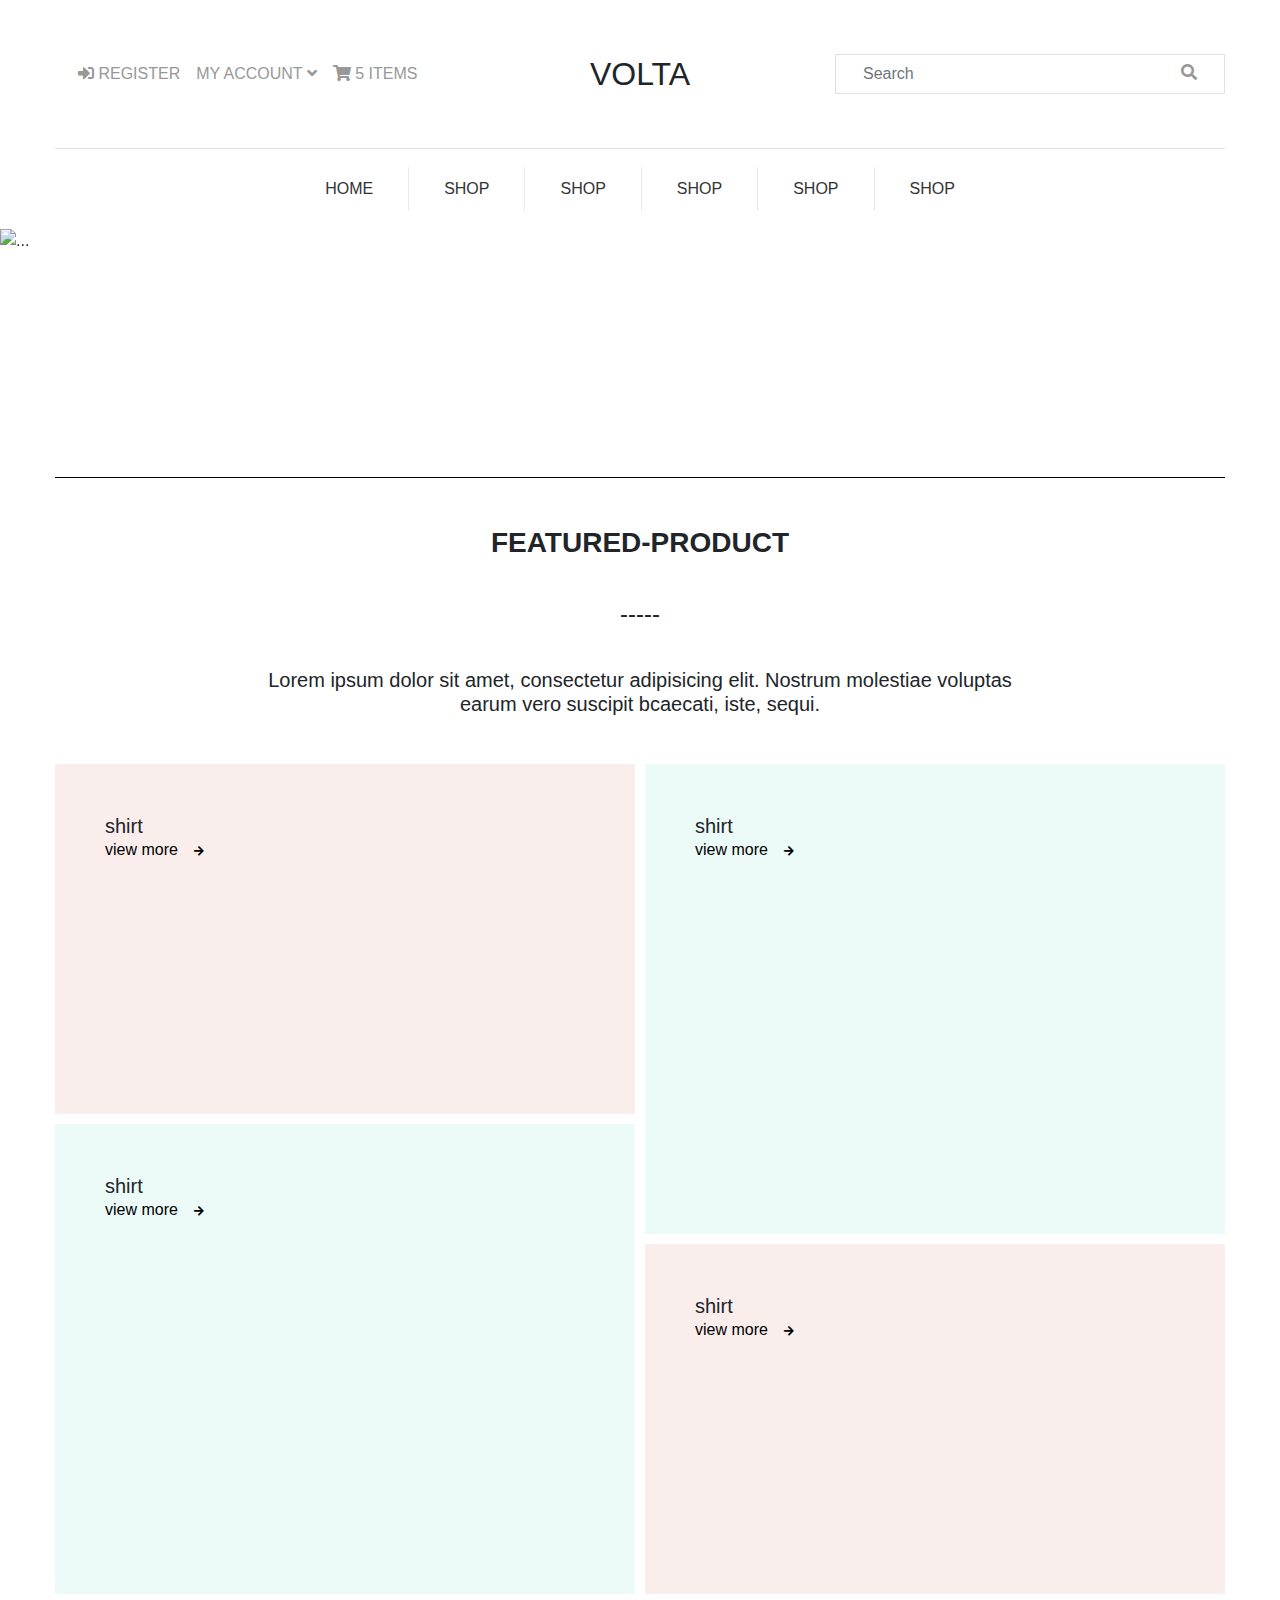
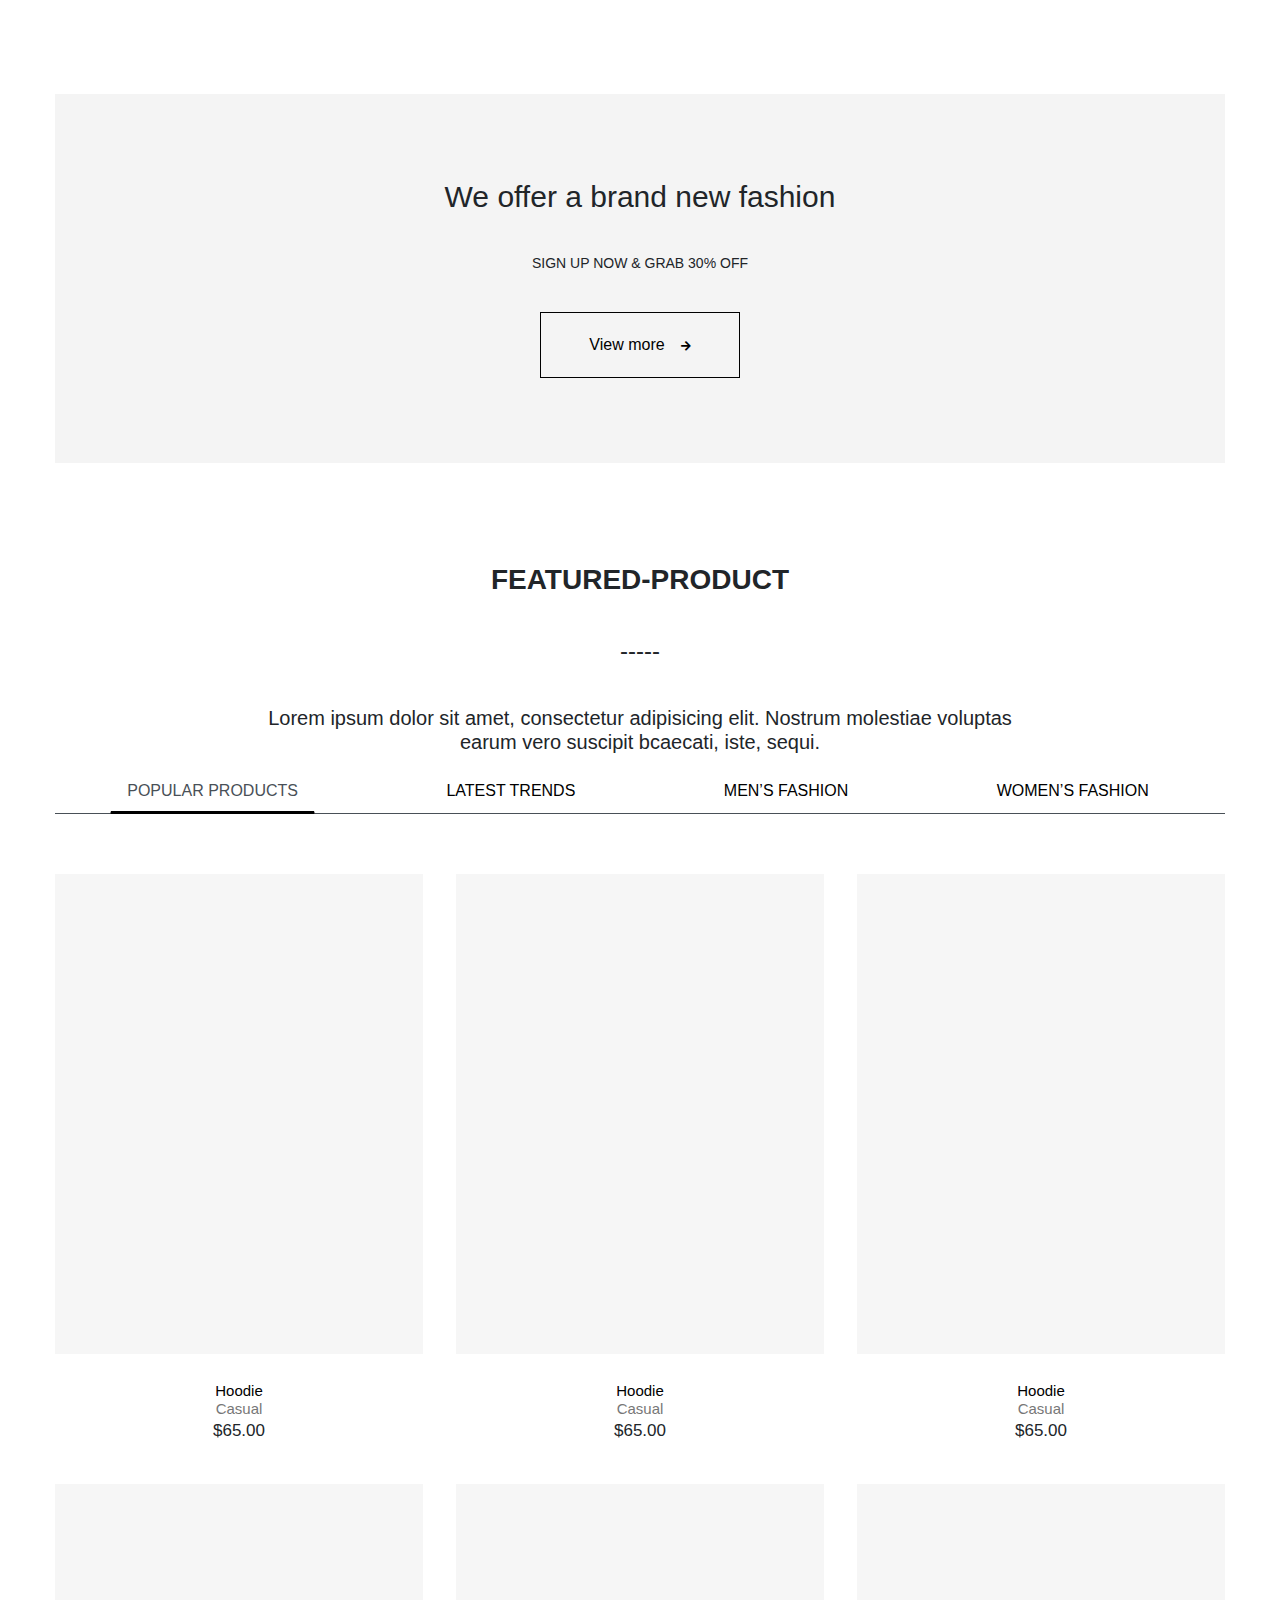
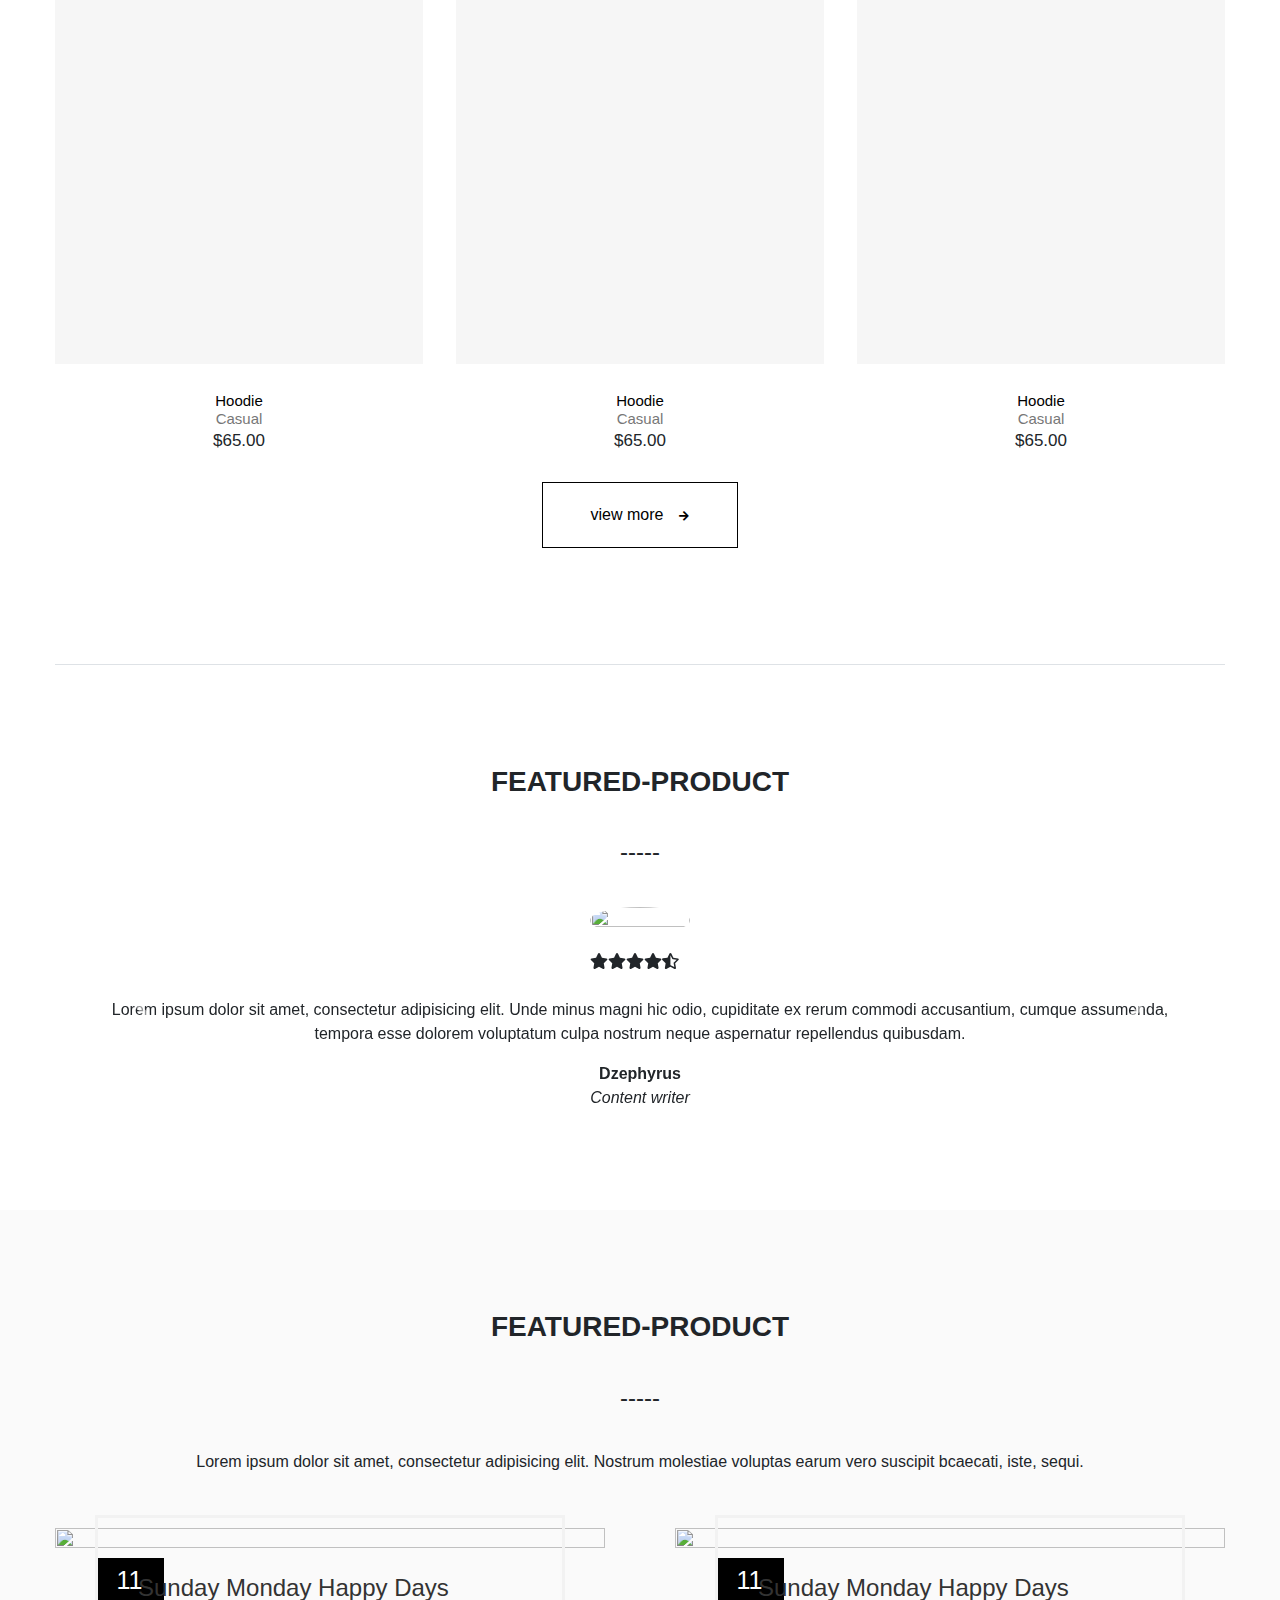
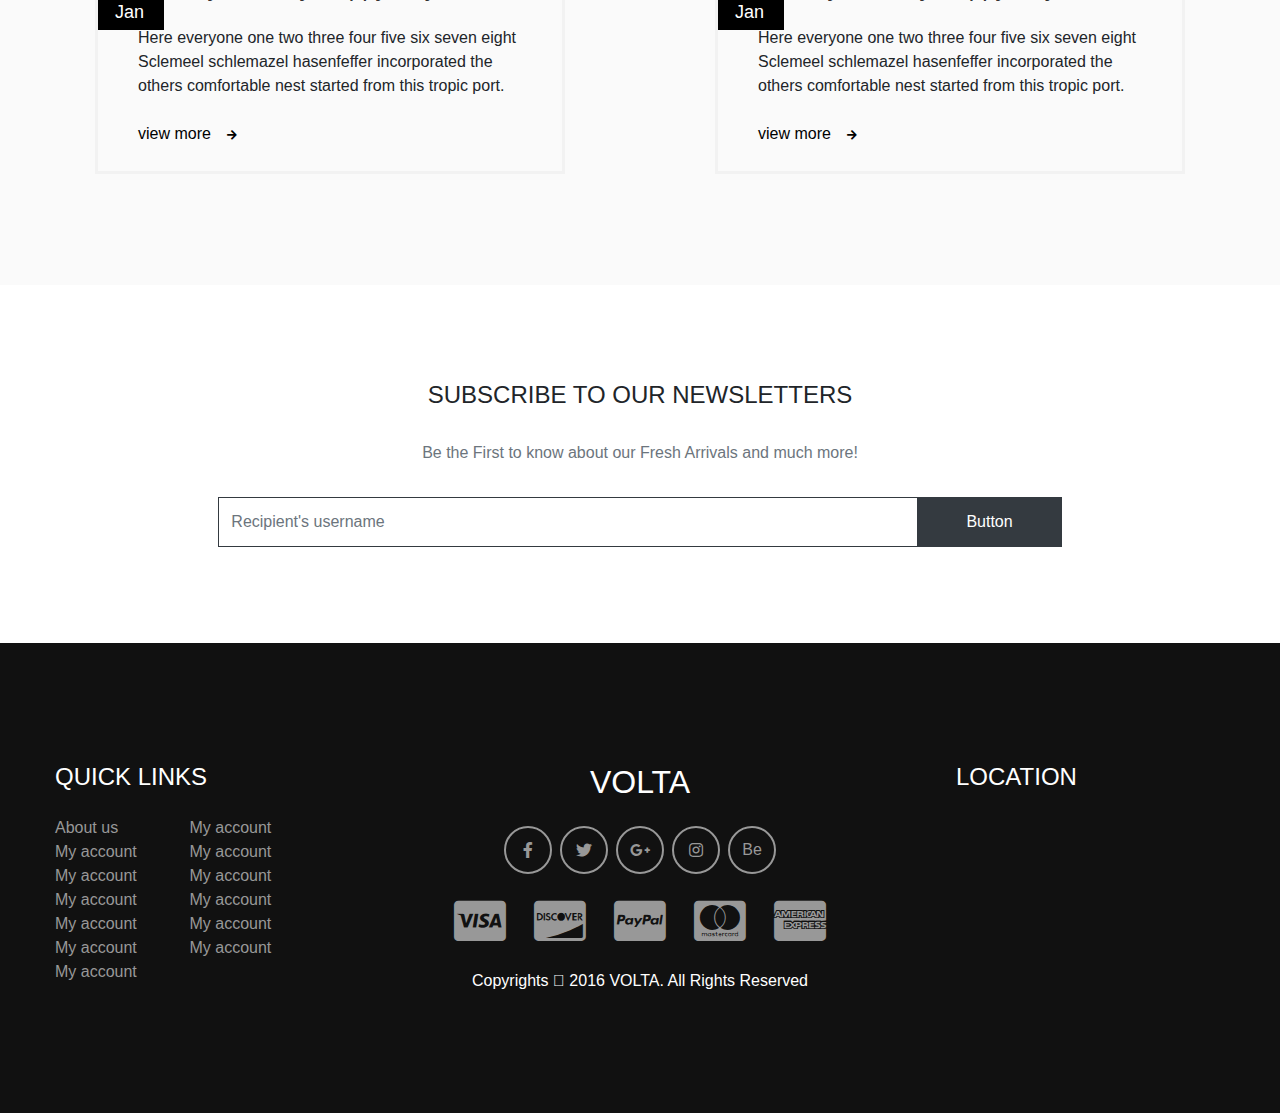
==== commit 632aca02: "up" ====
--- a/index.html
+++ b/index.html
@@ -14,10 +14,10 @@
 		<div class="header ">
 			<div class="container col-lg-8 col-md-8 col-sm-12 offset-md-2">
 				<div class="row justify-content-between align-items-center header-top border-bottom">
-						<div class="header-top-left d-flex col-lg-4">
-							<a href=""><button type="button" class="btn btn-light bg-white border-0 text-uppercase t-grey"><i class="fas fa-sign-in-alt"></i> Register</button></a>
+						<div class="header-top-left d-flex col-lg-4 col-md-4 col-12">
+							<a href=""><button type="button" class="btn btn-light bg-white border-0 text-uppercase t-grey px-2 "><i class="fas fa-sign-in-alt"></i> Register</button></a>
 							<div class="dropdown ">
-							 	<button class="btn btn-light bg-white border-0 shadow-none text-uppercase t-grey" type="button" id="dropdownMenuButton" data-toggle="dropdown" aria-haspopup="true" aria-expanded="false">
+							 	<button class="btn btn-light bg-white border-0 shadow-none text-uppercase t-grey px-2 " type="button" id="dropdownMenuButton" data-toggle="dropdown" aria-haspopup="true" aria-expanded="false">
 								my account <i class="fas fa-angle-down"></i>
 							 	</button>
 								<div class="dropdown-menu" aria-labelledby="dropdownMenuButton">
@@ -26,15 +26,15 @@
 									<a class="dropdown-item" href="#">Something else here</a>
 							 	</div>
 							</div>
-							<a href=""><button type="button" class="btn btn-light bg-white border-0 text-uppercase t-grey"><i class="fas fa-shopping-cart"></i> 5 items</button></a>
+							<a href=""><button type="button" class="btn btn-light bg-white border-0 text-uppercase t-grey px-2 "><i class="fas fa-shopping-cart"></i> 5 items</button></a>
 						</div>
 					
-						<div class="header-top-mid col-lg-4">
+						<div class="header-top-mid col-lg-4 col-md-4 col-12">
 							<h2 class="text-uppercase text-center">VOLTA</h2>
 						</div>
 					
-						<div class="header-top-right col-lg-4 px-0 d-flex justify-content-end">
-							<div class="input-group border rounded-0 ">
+						<div class="header-top-right col-lg-4 col-md-4 col-12 px-0 d-flex justify-content-end">
+							<div class="input-group border rounded-0 col-sm-12">
 							  <input type="text" class="form-control border-0 search " placeholder="Search" aria-label="Recipient's username" aria-describedby="basic-addon2">
 							  <div class="input-group-append">
 								<a href=""><button class="btn btn-outline-secondary border-0  bg-white" type="button"><i class="fas fa-search t-grey"></i></button></a>
@@ -115,6 +115,7 @@
 			<h5 class="text-center"> Lorem ipsum dolor sit amet, consectetur adipisicing elit. Nostrum molestiae voluptas earum vero suscipit bcaecati, iste, sequi.</h5>
 		</div>
 		<div class="product-collection">
+			
 			<div class="product-collection-item">
 				<h3>shirt</h3>
 				<a href="" class="access-btn t-black">view more<i class="fas fa-arrow-right pl-3"></i></a>
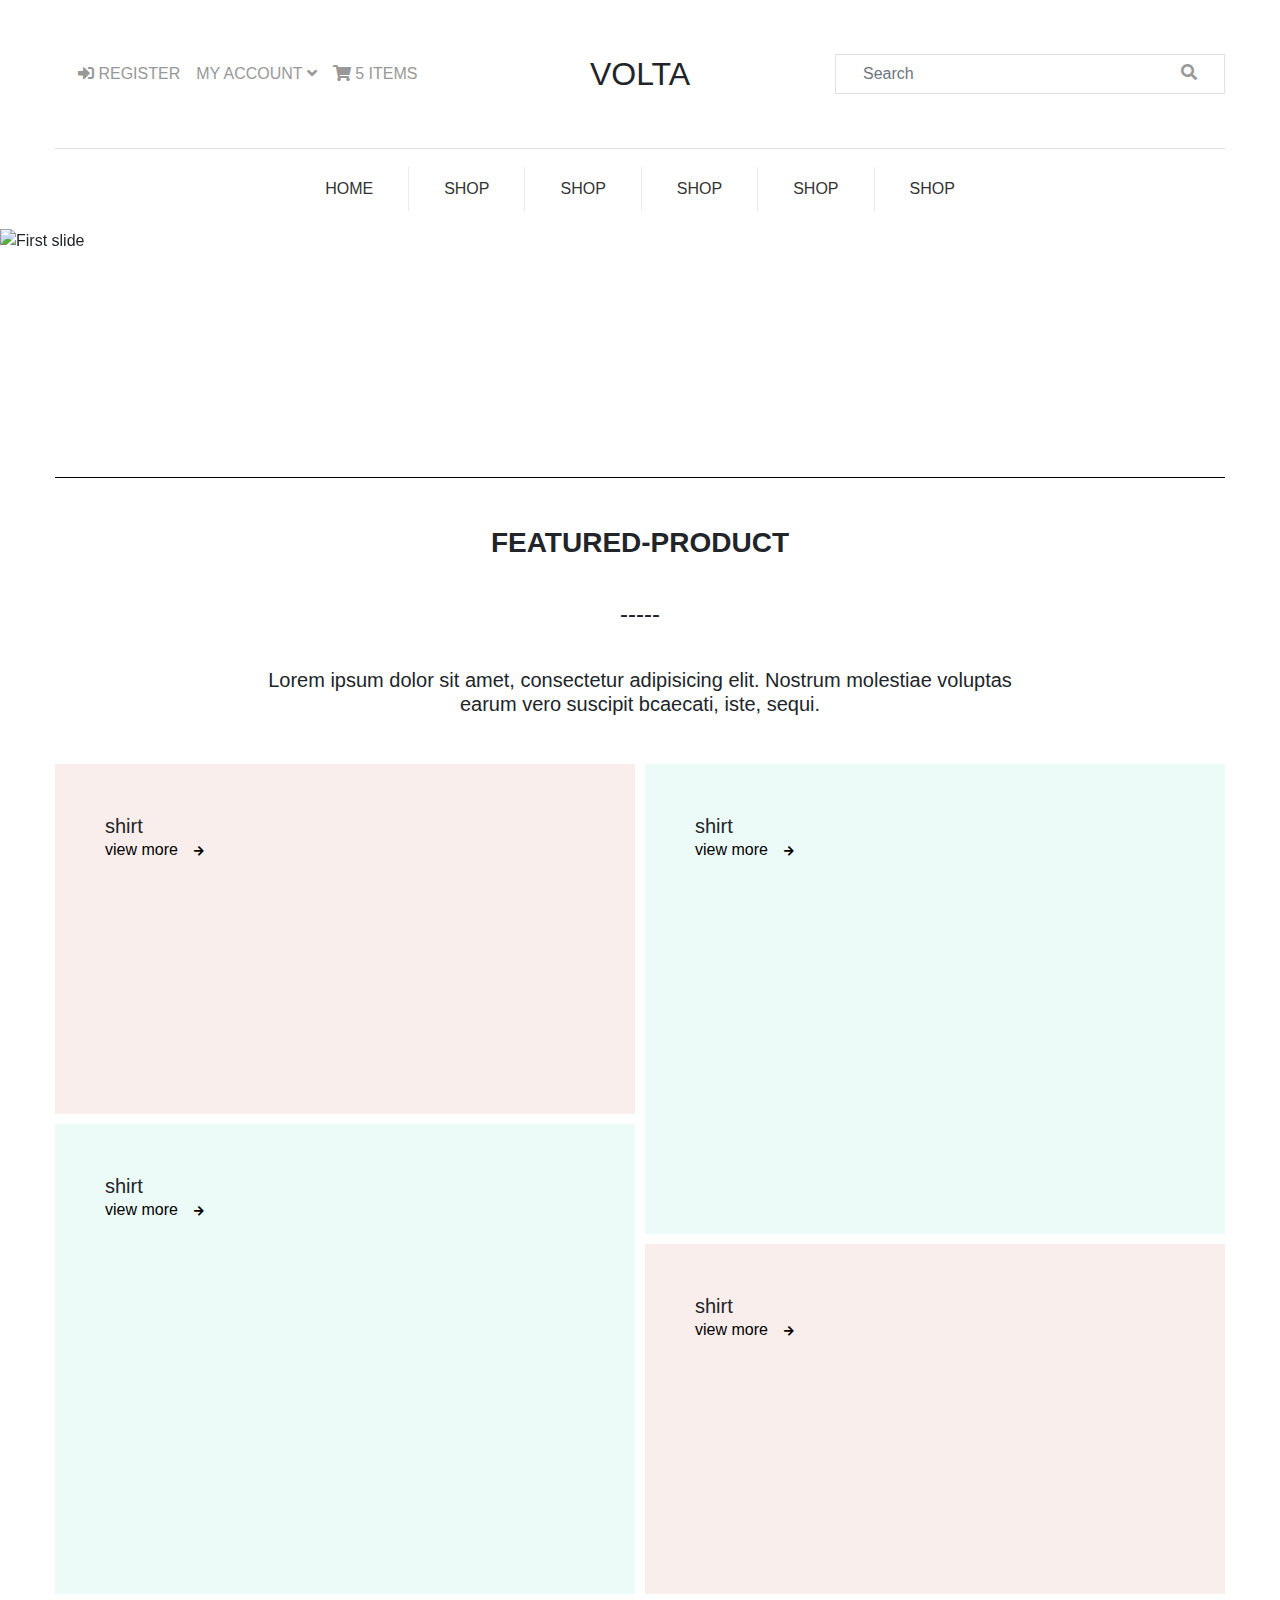
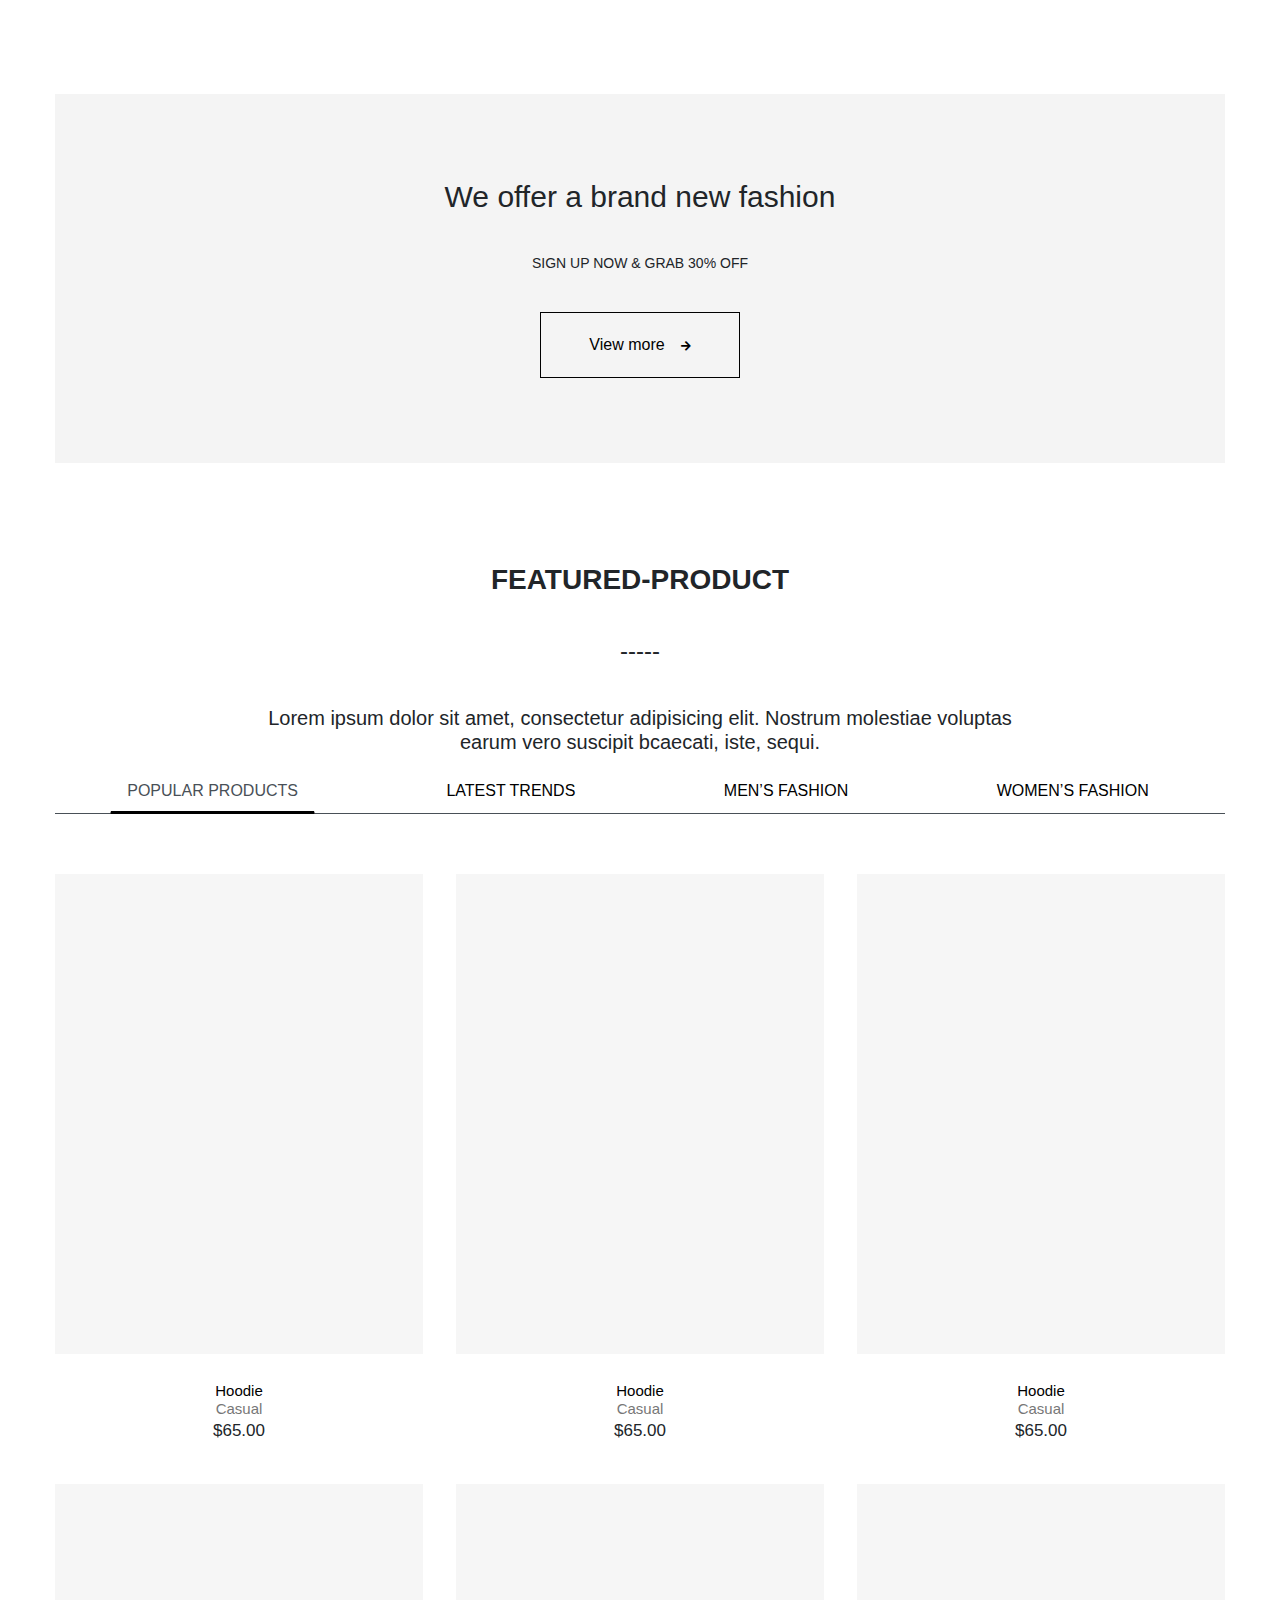
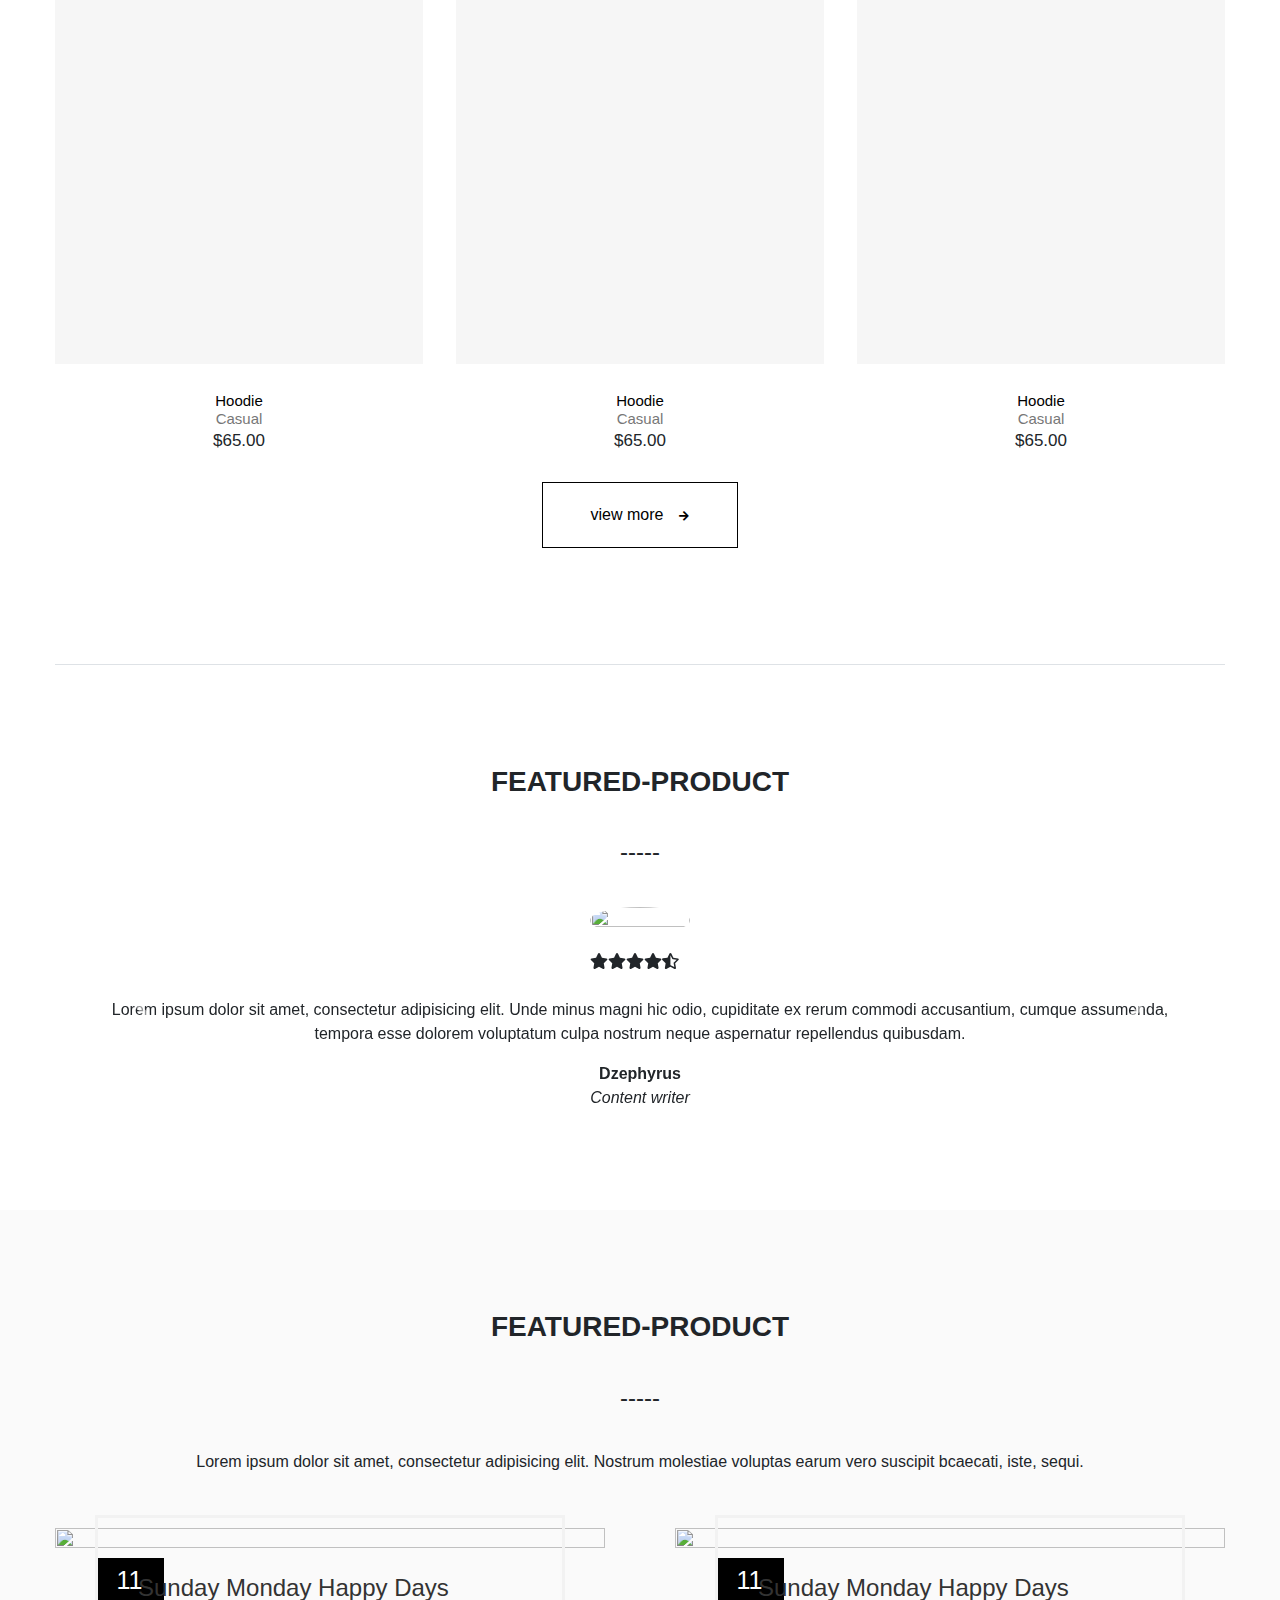
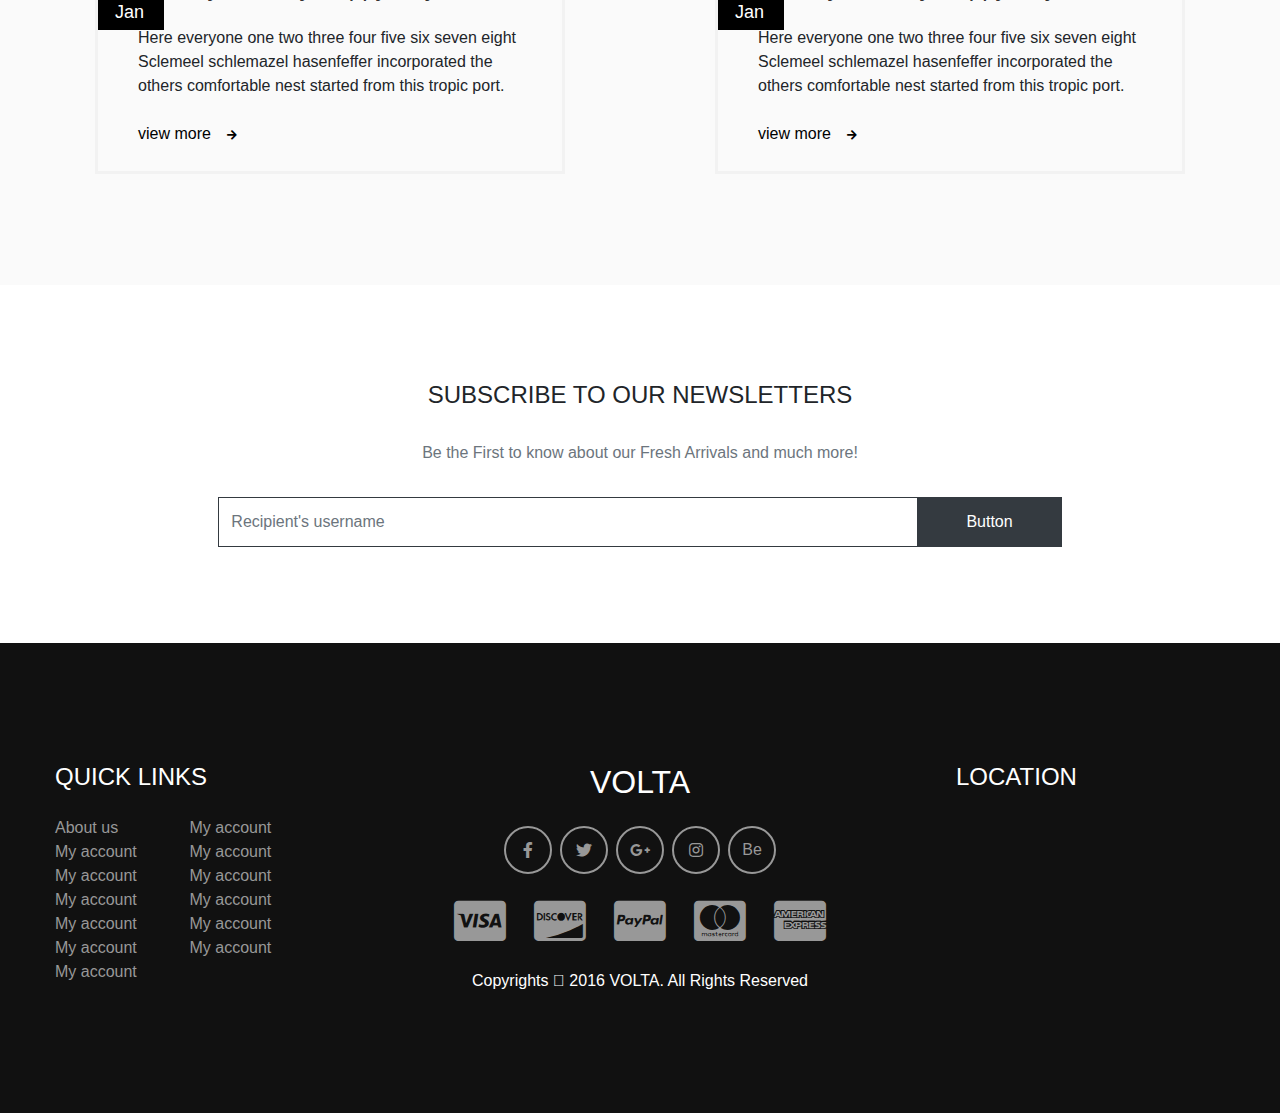
==== commit e635c5d6: "sua slideshow" ====
--- a/index.html
+++ b/index.html
@@ -77,26 +77,26 @@
 	</header>
 	<main>
 		<div id="carouselExampleControls" class="carousel slide" data-ride="carousel">
-  <div class="carousel-inner">
-    <div class="carousel-item active">
-      <img src="../../../explus/home a-z/home-A-Z/images/NoPath - Copy (7).png" class="d-block w-100" alt="...">
-    </div>
-    <div class="carousel-item">
-      <img src="../../../explus/home a-z/home-A-Z/images/NoPath - Copy (7).png" class="d-block w-100" alt="...">
-    </div>
-    <div class="carousel-item">
-      <img src="../../../explus/home a-z/home-A-Z/images/NoPath - Copy (7).png" class="d-block w-100" alt="...">
-    </div>
-  </div>
-  <a class="carousel-control-prev" href="#carouselExampleControls" role="button" data-slide="prev">
-    <span class="carousel-control-prev-icon" aria-hidden="true"></span>
-    <span class="sr-only">Previous</span>
-  </a>
-  <a class="carousel-control-next" href="#carouselExampleControls" role="button" data-slide="next">
-    <span class="carousel-control-next-icon" aria-hidden="true"></span>
-    <span class="sr-only">Next</span>
-  </a>
-</div>
+            <div class="carousel-inner">
+                <div class="carousel-item active">
+                    <img class="d-block w-100" src="https://dummyimage.com/1920x800/000/fff" alt="First slide">
+                </div>
+                <div class="carousel-item">
+                    <img class="d-block w-100" src="https://dummyimage.com/1920x800/000/fff" alt="Second slide">
+                </div>
+                <div class="carousel-item">
+                    <img class="d-block w-100" src="https://dummyimage.com/1920x800/000/fff" alt="Third slide">
+                </div>
+            </div>
+            <a class="carousel-control-prev" href="#carouselExampleControls" role="button" data-slide="prev">
+                <span class="carousel-control-prev-icon" aria-hidden="true"></span>
+                <span class="sr-only">Previous</span>
+            </a>
+            <a class="carousel-control-next" href="#carouselExampleControls" role="button" data-slide="next">
+                <span class="carousel-control-next-icon" aria-hidden="true"></span>
+                <span class="sr-only">Next</span>
+            </a>
+        </div>
 		<div class="cate-collection">
 			<div class="cate-collection_item ">
 				<a href=""><img src="https://dummyimage.com/360x380/000/fff" alt=""><p>men collection</p></a>
